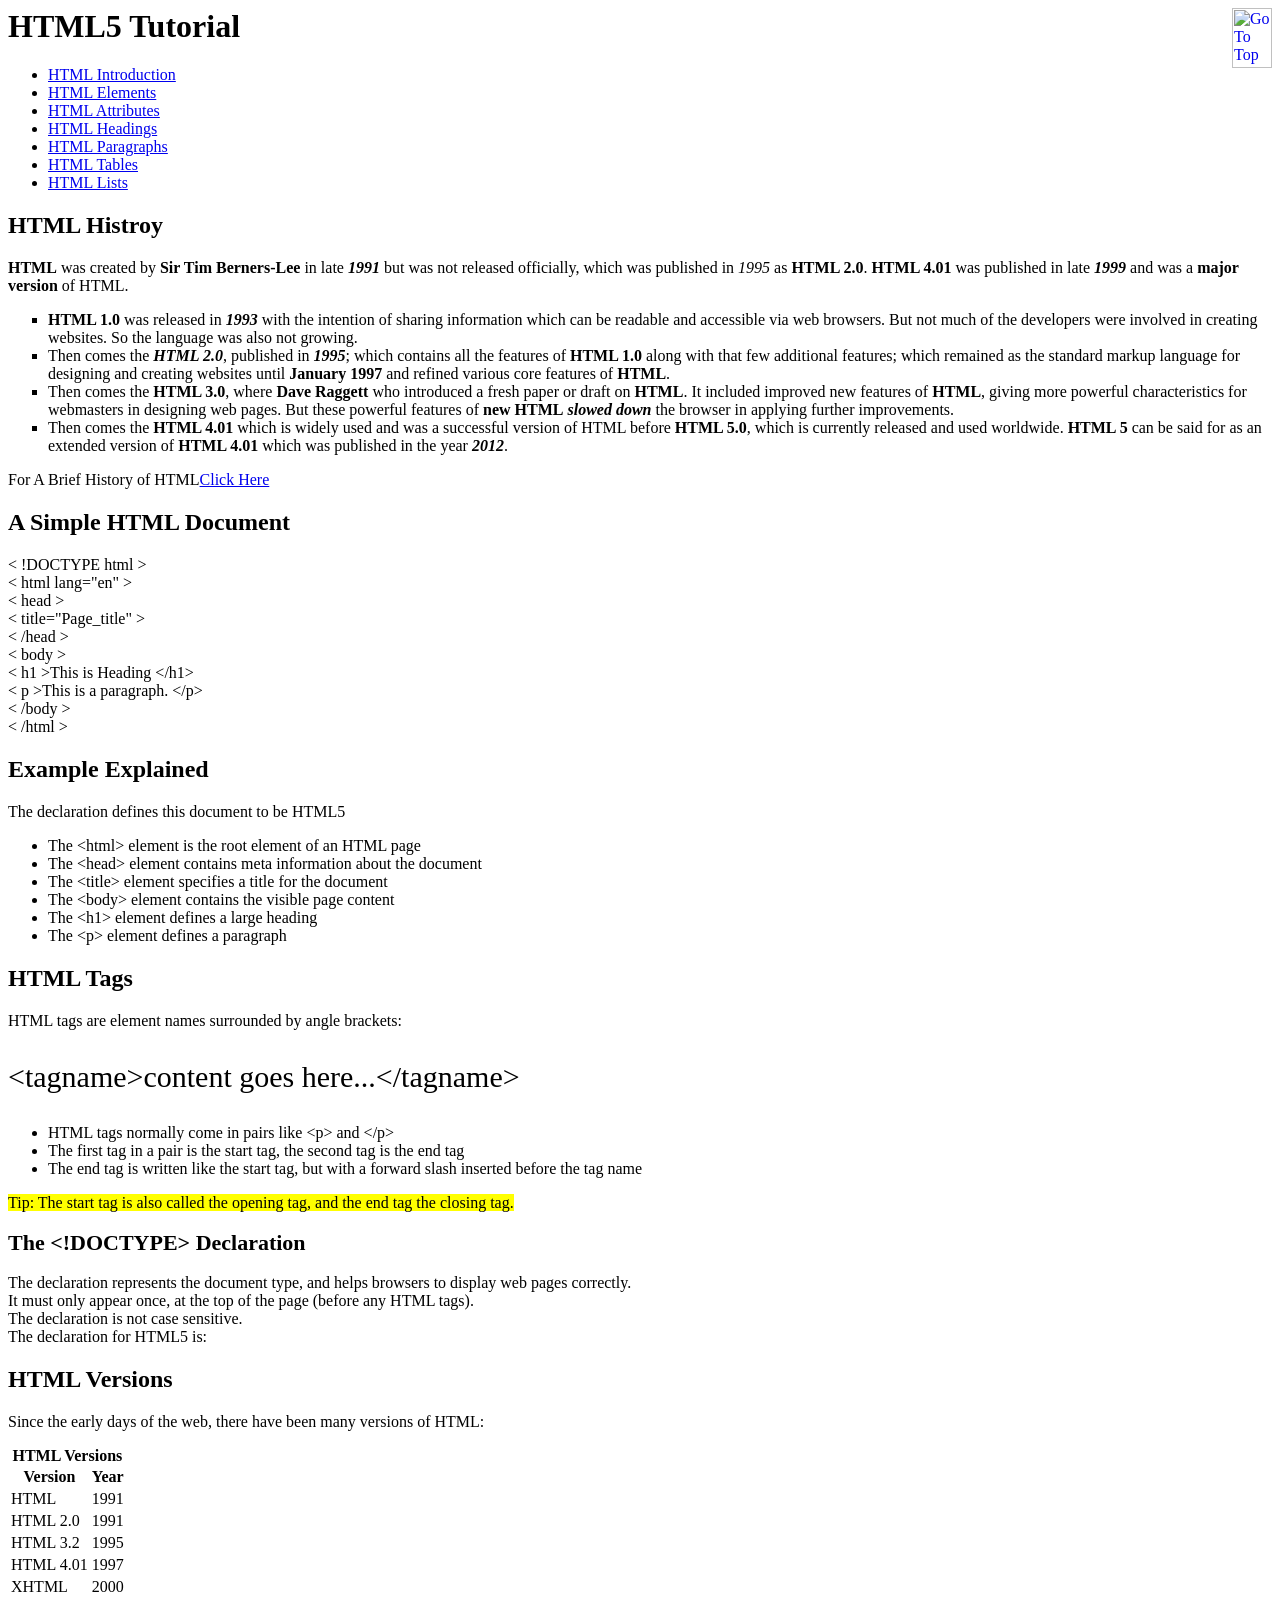
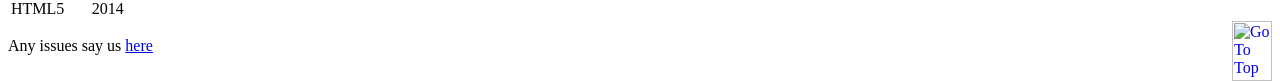
==== index.html @ 9efcce5a "Add files via upload" ====
<!DOCTPYE html>
<html lang='en'>
<head>
   <link rel="stylesheet" href="./stylesheet/stylesheet.css">
    <title>HTML5 Tutorial</title>
</head>
<body>
    <a href="#i1"><img src="./images/down-arrow.jpg" alt="Go To Top" style="height:60px;width:40px;float:right;"></a>
    <h1 id="i2">HTML5 Tutorial</h1>
    
    <nav>
        <ul>
            <li><a href="intro.html" target="_self">HTML Introduction</a></li>
            <li><a href="elements.html" target="_blank">HTML Elements</a></li>
            <li><a href="Attri.html" target="_blank" >HTML Attributes</a></li>
            <li><a href="Head.html" target="_blank" >HTML Headings</a></li>
            <li><a href="Para.html" target="_blank">HTML Paragraphs</a></li>
            <li><a href="table.html" target="_blank">HTML Tables</a></li>
            <li><a href="lists.html" target="_blank">HTML Lists</a></li>
        </ul>
        
    </nav>
    
   <div class="Histroy">
    <h2>HTML Histroy</h2>

    <p>
      <b>HTML</b> was created by <b>Sir Tim Berners-Lee</b> in late <i><b>1991</b></i> but was not released officially, which was published in <i>1995</i> as <b>HTML 2.0</b>. <b>HTML 4.01</b> was published in late <i><b>1999</b></i> and was a <strong>major version</strong> of HTML.
      </p>
    
    <ul style="list-style:square">
        <li>
            <b>HTML 1.0</b> was released in <i><b>1993</b></i> with the intention of sharing information which can be readable and accessible via web browsers. But not much of the developers were involved in creating websites. So the language was also not growing.
        </li>
        
        <li>Then comes the <b><i>HTML 2.0</i></b>, published in <b><i>1995</i></b>; which contains all the features of <b>HTML 1.0</b> along with that few additional features; which remained as the standard markup language for designing and creating websites until <b>January 1997</b> and refined various core features of <b>HTML</b>.
        </li>
        
        <li>Then comes the <b>HTML 3.0</b>, where <strong>Dave Raggett</strong> who introduced a fresh paper or draft on <b>HTML</b>. It included improved new features of <b>HTML</b>, giving more powerful characteristics for webmasters in designing web pages. But these powerful features of <b>new HTML</b> <i><b>slowed down</b></i> the browser in applying further improvements.
        </li>
        
        <li>Then comes the <b>HTML 4.01</b> which is widely used and was a successful version of HTML before <b>HTML 5.0</b>, which is currently released and used worldwide. <b>HTML 5</b> can be said for as an extended version of <b>HTML 4.01</b> which was published in the year <i><b>2012</b></i>.
</li>
    </ul>
    <p>For A Brief History of HTML<a href="histroy.html" target="_blank">Click Here</a></p>
    </div>

<h2>A Simple HTML Document</h2>

<p>
    &lt; !DOCTYPE html ><br />
    &lt; html lang="en" ><br />
    &lt; head ><br />
    &lt; title="Page_title" ><br />
    &lt; /head ><br />
    &lt; body ><br />
    &lt; h1 >This is Heading &lt;/h1><br />
    &lt; p >This is a paragraph. &lt;/p><br />
    &lt; /body ><br />
    &lt; /html >
    
</p>

    <h2>Example Explained</h2>
<div>
    <p>The <!DOCTYPE html> declaration defines this document to be HTML5</p>
  <ul>

      <li>The &lt;html> element is the root element of an HTML page</li>
      <li>The &lt;head> element contains meta information about the document</li>
      <li>The &lt;title> element specifies a title for the document</li>
      <li>The &lt;body> element contains the visible page content</li>
      <li>The &lt;h1> element defines a large heading</li>
      <li>The &lt;p> element defines a paragraph</li>
    </ul>
</div>

    <h2>HTML Tags</h2>
<p>HTML tags are element names surrounded by angle brackets:</p>

<p style="font-size: 30px">&lt;tagname>content goes here...&lt;/tagname></p>

<ul>
    <li>HTML tags normally come in pairs like &lt;p> and &lt;/p></li>
    <li>The first tag in a pair is the start tag, the second tag is the end tag</li>
    <li>The end tag is written like the start tag, but with a forward slash inserted before the tag name</li>
</ul>

    <p><mark>Tip: The start tag is also called the opening tag, and the end tag the closing tag.

</mark></p>

    <h2 style="font-size: 22px"> The &lt;!DOCTYPE> Declaration</h2>
<p>The <!DOCTYPE> declaration represents the document type, and helps browsers to display web pages correctly.<br>

It must only appear once, at the top of the page (before any HTML tags).<br>

The <!DOCTYPE> declaration is not case sensitive.<br>

The <!DOCTYPE> declaration for HTML5 is:</p>


    <h2>HTML Versions</h2>
    <p>Since the early days of the web, there have been many versions of HTML:</p>
    
    <table id="i1">
        <caption><b>HTML Versions</b></caption>
       <thead >
        <tr>
            <th>Version</th>
            <th>Year</th>
            
        </tr>
        
        </thead>
        
        <tbody>
        <tr>
            <td>HTML</td>
            <td>1991</td>
        </tr>
        <tr>
            <td>HTML 2.0</td>
            <td>1991</td>
        </tr>
        <tr>
            <td>HTML 3.2</td>
            <td>1995</td>
        </tr>
        <tr>
            <td>HTML 4.01</td>
            <td>1997</td>
        </tr>
        <tr>
            <td>XHTML</td>
            <td>2000</td>
        </tr>
        <tr>
            <td>HTML5</td>
            <td>2014</td>
        </tr>
        </tbody>
        
    </table>
    <a href="#i2"><img src="./images/up-arrow.jpg" alt="Go To Top" style="height:60px;width:40px;float:right;"></a>
    <p>Any issues say us <a href="form.html" target="_blank">here</a></p> 
    </body>
</html>
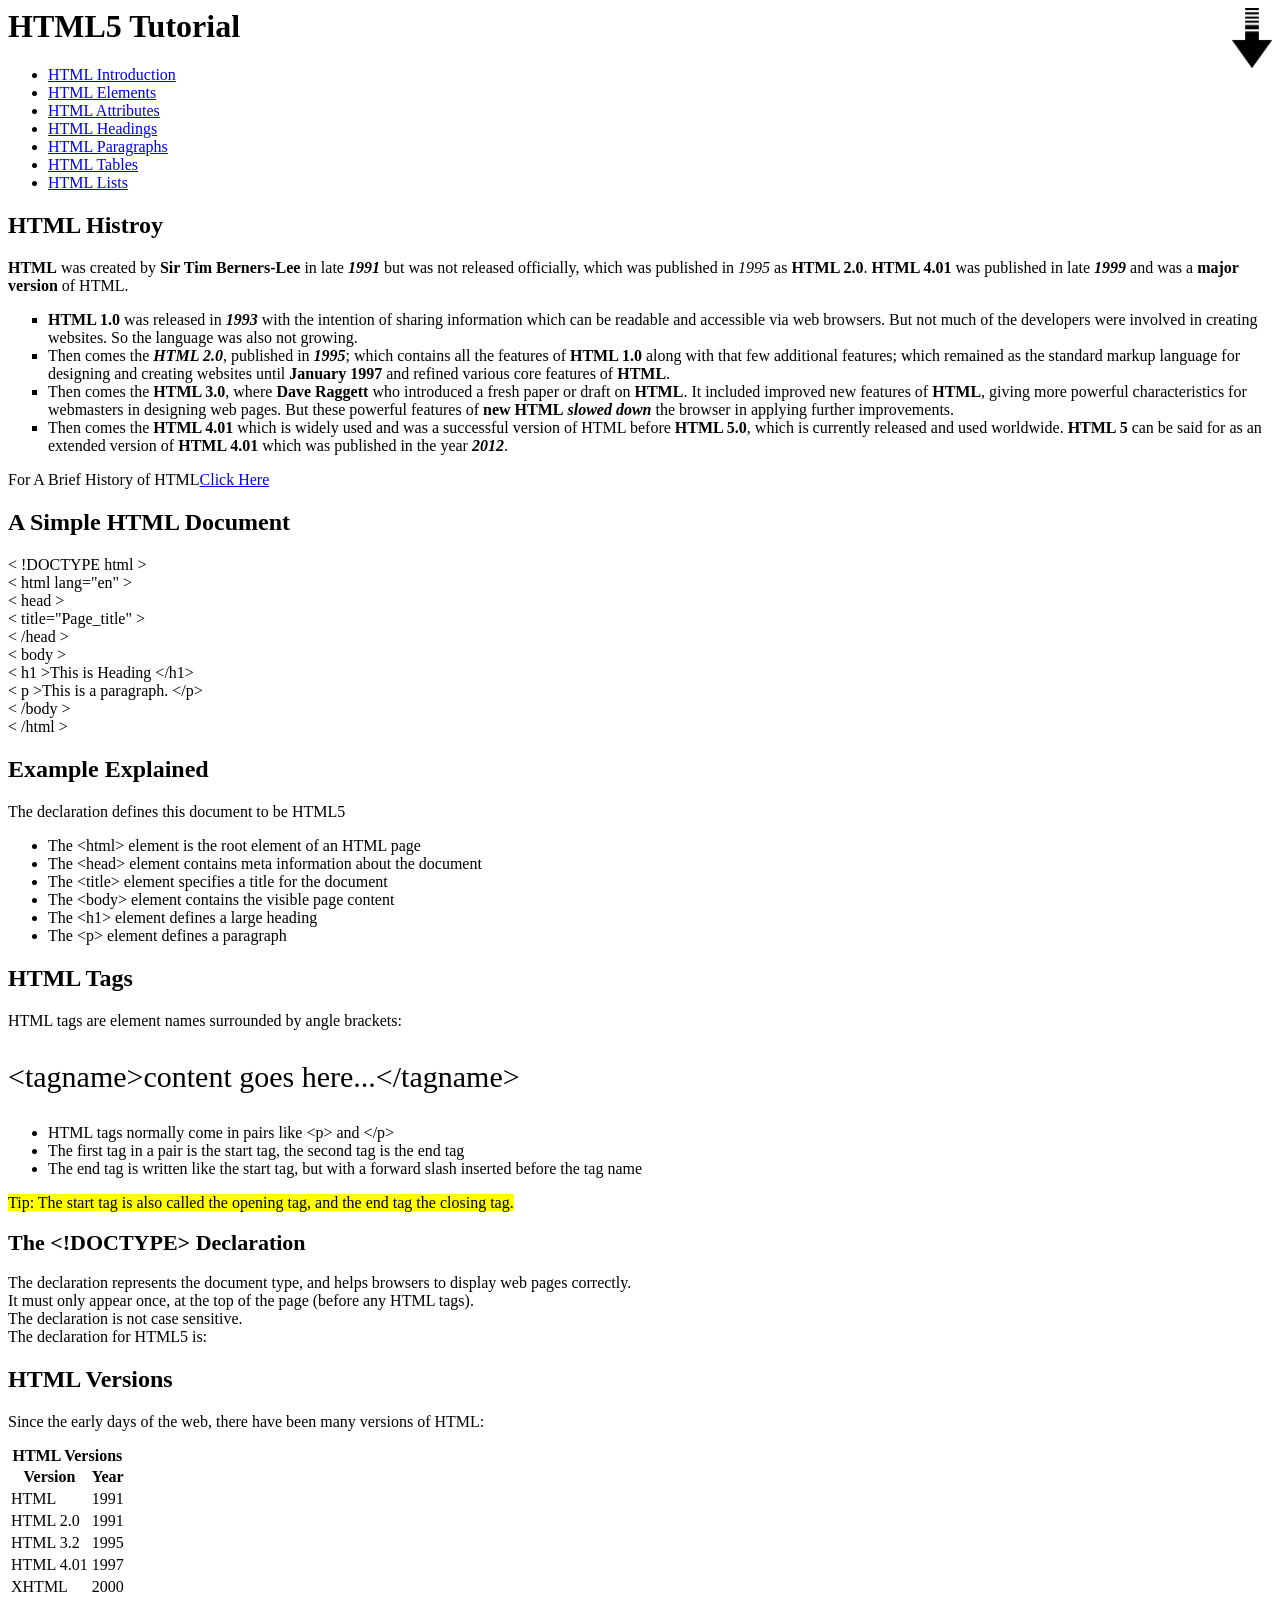
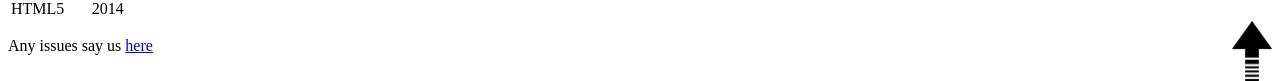
==== commit abdbb5fb: "Update index.html" ====
--- a/index.html
+++ b/index.html
@@ -1,7 +1,7 @@
 <!DOCTPYE html>
 <html lang='en'>
 <head>
-   <link rel="stylesheet" href="./stylesheet/stylesheet.css">
+  <!-- <link rel="stylesheet" href="./stylesheet/stylesheet.css"> -->
     <title>HTML5 Tutorial</title>
 </head>
 <body>
@@ -10,7 +10,7 @@
     
     <nav>
         <ul>
-            <li><a href="intro.html" target="_self">HTML Introduction</a></li>
+            <li><a href="index.html" target="_self">HTML Introduction</a></li>
             <li><a href="elements.html" target="_blank">HTML Elements</a></li>
             <li><a href="Attri.html" target="_blank" >HTML Attributes</a></li>
             <li><a href="Head.html" target="_blank" >HTML Headings</a></li>
@@ -145,4 +145,4 @@
     <a href="#i2"><img src="./images/up-arrow.jpg" alt="Go To Top" style="height:60px;width:40px;float:right;"></a>
     <p>Any issues say us <a href="form.html" target="_blank">here</a></p> 
     </body>
-</html>+</html>
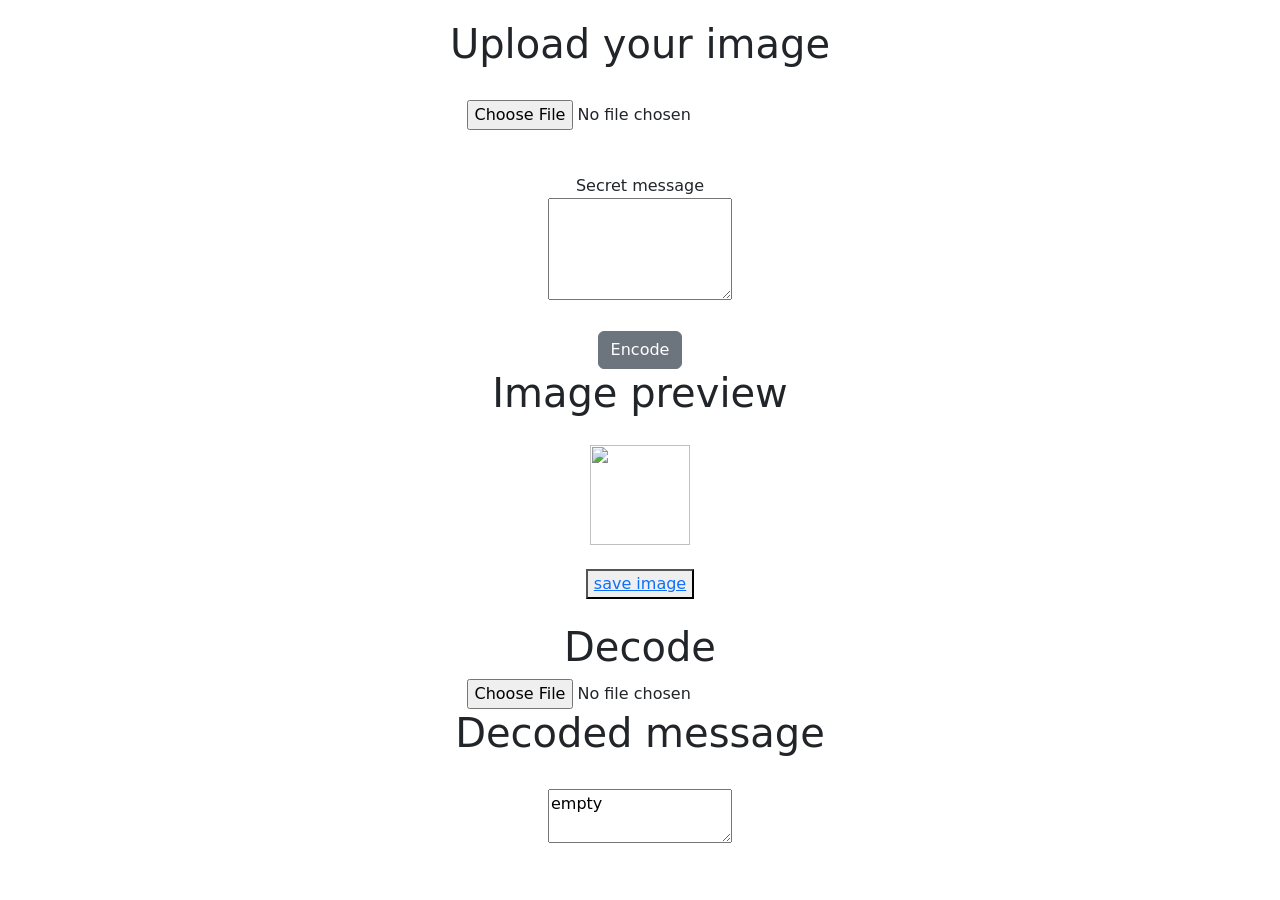
==== commit 59bfba00: "Add files via upload" ====
--- a/index.html
+++ b/index.html
@@ -1,148 +1,48 @@
-<!DOCTPYE html>
-<html lang='en'>
-<head>
-  <!-- <link rel="stylesheet" href="./stylesheet/stylesheet.css"> -->
-    <title>HTML5 Tutorial</title>
-</head>
-<body>
-    <a href="#i1"><img src="./images/down-arrow.jpg" alt="Go To Top" style="height:60px;width:40px;float:right;"></a>
-    <h1 id="i2">HTML5 Tutorial</h1>
-    
-    <nav>
-        <ul>
-            <li><a href="index.html" target="_self">HTML Introduction</a></li>
-            <li><a href="elements.html" target="_blank">HTML Elements</a></li>
-            <li><a href="Attri.html" target="_blank" >HTML Attributes</a></li>
-            <li><a href="Head.html" target="_blank" >HTML Headings</a></li>
-            <li><a href="Para.html" target="_blank">HTML Paragraphs</a></li>
-            <li><a href="table.html" target="_blank">HTML Tables</a></li>
-            <li><a href="lists.html" target="_blank">HTML Lists</a></li>
-        </ul>
-        
-    </nav>
-    
-   <div class="Histroy">
-    <h2>HTML Histroy</h2>
-
-    <p>
-      <b>HTML</b> was created by <b>Sir Tim Berners-Lee</b> in late <i><b>1991</b></i> but was not released officially, which was published in <i>1995</i> as <b>HTML 2.0</b>. <b>HTML 4.01</b> was published in late <i><b>1999</b></i> and was a <strong>major version</strong> of HTML.
-      </p>
-    
-    <ul style="list-style:square">
-        <li>
-            <b>HTML 1.0</b> was released in <i><b>1993</b></i> with the intention of sharing information which can be readable and accessible via web browsers. But not much of the developers were involved in creating websites. So the language was also not growing.
-        </li>
-        
-        <li>Then comes the <b><i>HTML 2.0</i></b>, published in <b><i>1995</i></b>; which contains all the features of <b>HTML 1.0</b> along with that few additional features; which remained as the standard markup language for designing and creating websites until <b>January 1997</b> and refined various core features of <b>HTML</b>.
-        </li>
-        
-        <li>Then comes the <b>HTML 3.0</b>, where <strong>Dave Raggett</strong> who introduced a fresh paper or draft on <b>HTML</b>. It included improved new features of <b>HTML</b>, giving more powerful characteristics for webmasters in designing web pages. But these powerful features of <b>new HTML</b> <i><b>slowed down</b></i> the browser in applying further improvements.
-        </li>
-        
-        <li>Then comes the <b>HTML 4.01</b> which is widely used and was a successful version of HTML before <b>HTML 5.0</b>, which is currently released and used worldwide. <b>HTML 5</b> can be said for as an extended version of <b>HTML 4.01</b> which was published in the year <i><b>2012</b></i>.
-</li>
-    </ul>
-    <p>For A Brief History of HTML<a href="histroy.html" target="_blank">Click Here</a></p>
-    </div>
-
-<h2>A Simple HTML Document</h2>
-
-<p>
-    &lt; !DOCTYPE html ><br />
-    &lt; html lang="en" ><br />
-    &lt; head ><br />
-    &lt; title="Page_title" ><br />
-    &lt; /head ><br />
-    &lt; body ><br />
-    &lt; h1 >This is Heading &lt;/h1><br />
-    &lt; p >This is a paragraph. &lt;/p><br />
-    &lt; /body ><br />
-    &lt; /html >
-    
-</p>
-
-    <h2>Example Explained</h2>
-<div>
-    <p>The <!DOCTYPE html> declaration defines this document to be HTML5</p>
-  <ul>
-
-      <li>The &lt;html> element is the root element of an HTML page</li>
-      <li>The &lt;head> element contains meta information about the document</li>
-      <li>The &lt;title> element specifies a title for the document</li>
-      <li>The &lt;body> element contains the visible page content</li>
-      <li>The &lt;h1> element defines a large heading</li>
-      <li>The &lt;p> element defines a paragraph</li>
-    </ul>
-</div>
-
-    <h2>HTML Tags</h2>
-<p>HTML tags are element names surrounded by angle brackets:</p>
-
-<p style="font-size: 30px">&lt;tagname>content goes here...&lt;/tagname></p>
-
-<ul>
-    <li>HTML tags normally come in pairs like &lt;p> and &lt;/p></li>
-    <li>The first tag in a pair is the start tag, the second tag is the end tag</li>
-    <li>The end tag is written like the start tag, but with a forward slash inserted before the tag name</li>
-</ul>
-
-    <p><mark>Tip: The start tag is also called the opening tag, and the end tag the closing tag.
-
-</mark></p>
-
-    <h2 style="font-size: 22px"> The &lt;!DOCTYPE> Declaration</h2>
-<p>The <!DOCTYPE> declaration represents the document type, and helps browsers to display web pages correctly.<br>
-
-It must only appear once, at the top of the page (before any HTML tags).<br>
-
-The <!DOCTYPE> declaration is not case sensitive.<br>
-
-The <!DOCTYPE> declaration for HTML5 is:</p>
-
-
-    <h2>HTML Versions</h2>
-    <p>Since the early days of the web, there have been many versions of HTML:</p>
-    
-    <table id="i1">
-        <caption><b>HTML Versions</b></caption>
-       <thead >
-        <tr>
-            <th>Version</th>
-            <th>Year</th>
-            
-        </tr>
-        
-        </thead>
-        
-        <tbody>
-        <tr>
-            <td>HTML</td>
-            <td>1991</td>
-        </tr>
-        <tr>
-            <td>HTML 2.0</td>
-            <td>1991</td>
-        </tr>
-        <tr>
-            <td>HTML 3.2</td>
-            <td>1995</td>
-        </tr>
-        <tr>
-            <td>HTML 4.01</td>
-            <td>1997</td>
-        </tr>
-        <tr>
-            <td>XHTML</td>
-            <td>2000</td>
-        </tr>
-        <tr>
-            <td>HTML5</td>
-            <td>2014</td>
-        </tr>
-        </tbody>
-        
-    </table>
-    <a href="#i2"><img src="./images/up-arrow.jpg" alt="Go To Top" style="height:60px;width:40px;float:right;"></a>
-    <p>Any issues say us <a href="form.html" target="_blank">here</a></p> 
-    </body>
-</html>
+<!DOCTYPE html>
+<html>
+  <head>
+    <meta charset="utf-8" />
+    <title>Go wasm</title>
+    <link rel="stylesheet" href="style.css" />
+    <link
+      href="https://cdn.jsdelivr.net/npm/bootstrap@5.1.3/dist/css/bootstrap.min.css"
+      rel="stylesheet"
+      integrity="sha384-1BmE4kWBq78iYhFldvKuhfTAU6auU8tT94WrHftjDbrCEXSU1oBoqyl2QvZ6jIW3"
+      crossorigin="anonymous"
+    />
+  </head>
+
+  <body>
+    <div class="main">
+      <script src="wasm_exec.js"></script>
+      <script src="script.js"></script>
+      <h1>Upload your image</h1>
+      <br />
+      <input type="file" onchange="readURL(this)" />
+      <br />
+      <br />
+      <div>Secret message</div>
+      <textarea id="msg" cols="20" rows="4"></textarea>
+      <br />
+      <br />
+      <button class="btn btn-secondary" onclick="decodeImage(this)">
+        Encode
+      </button>
+      <h1>Image preview</h1>
+      <img src="" id="finalImage" width="100px" height="100px" />
+      <br />
+      <br />
+      <button>
+        <a id="download" href="" download>save image</a>
+      </button>
+      <br />
+      <br />
+      <h1>Decode</h1>
+      <input type="file" name="img" onchange="decodeURL(this)" />
+      <h1>Decoded message</h1>
+      <br />
+      <textarea id="decodeans">empty</textarea>
+      <br />
+    </div>
+  </body>
+</html>
--- a/style.css
+++ b/style.css
@@ -0,0 +1,14 @@
+* {
+  margin-top: 20px;
+}
+.main {
+  width: max-content;
+  height: 100%;
+  text-align: center;
+  margin: 0 auto;
+}
+
+a {
+  text-decoration: none;
+  color: black;
+}
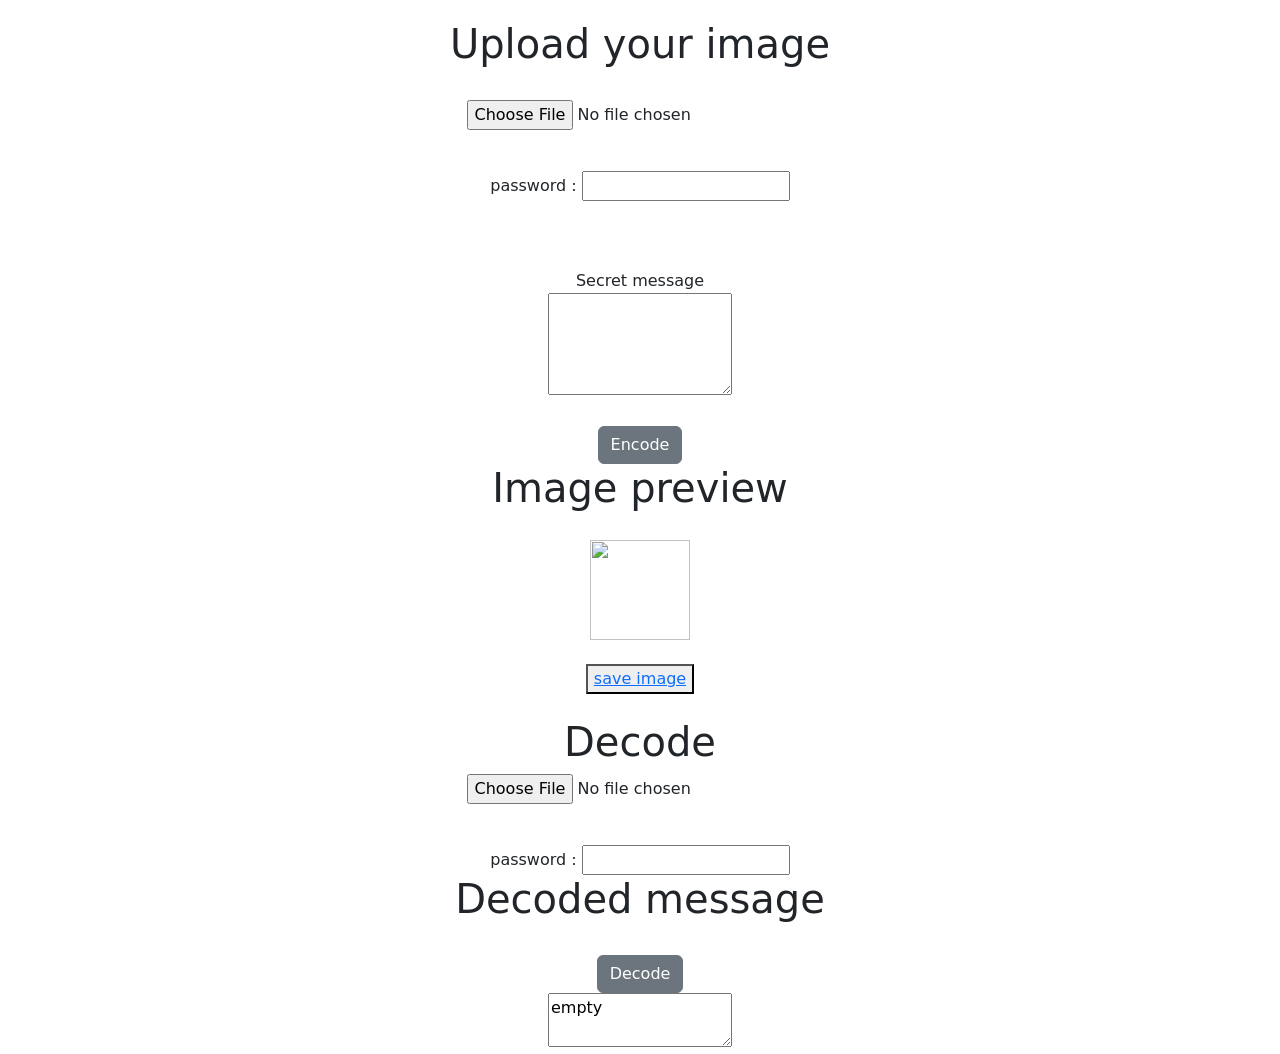
==== commit e39bee61: "added aes support" ====
--- a/index.html
+++ b/index.html
@@ -21,11 +21,16 @@
       <input type="file" onchange="readURL(this)" />
       <br />
       <br />
+      <label for="password">password : </label>
+      <input type="password" name="password" id="password" />
+      <br />
+      <br />
+      <br />
       <div>Secret message</div>
       <textarea id="msg" cols="20" rows="4"></textarea>
       <br />
       <br />
-      <button class="btn btn-secondary" onclick="decodeImage(this)">
+      <button class="btn btn-secondary" onclick="encodeImage(this)">
         Encode
       </button>
       <h1>Image preview</h1>
@@ -38,8 +43,18 @@
       <br />
       <br />
       <h1>Decode</h1>
-      <input type="file" name="img" onchange="decodeURL(this)" />
+      <input type="file" name="img" onchange="readURL(this)" />
+      <br />
+      <br />
+      <label for="passwordDecode">password : </label>
+      <input type="password" name="passwordDecode" id="passwordDecode" />
+      <br />
       <h1>Decoded message</h1>
+      <br />
+      <button class="btn btn-secondary" onclick="decodeImage(this)">
+        Decode
+      </button>
+
       <br />
       <textarea id="decodeans">empty</textarea>
       <br />
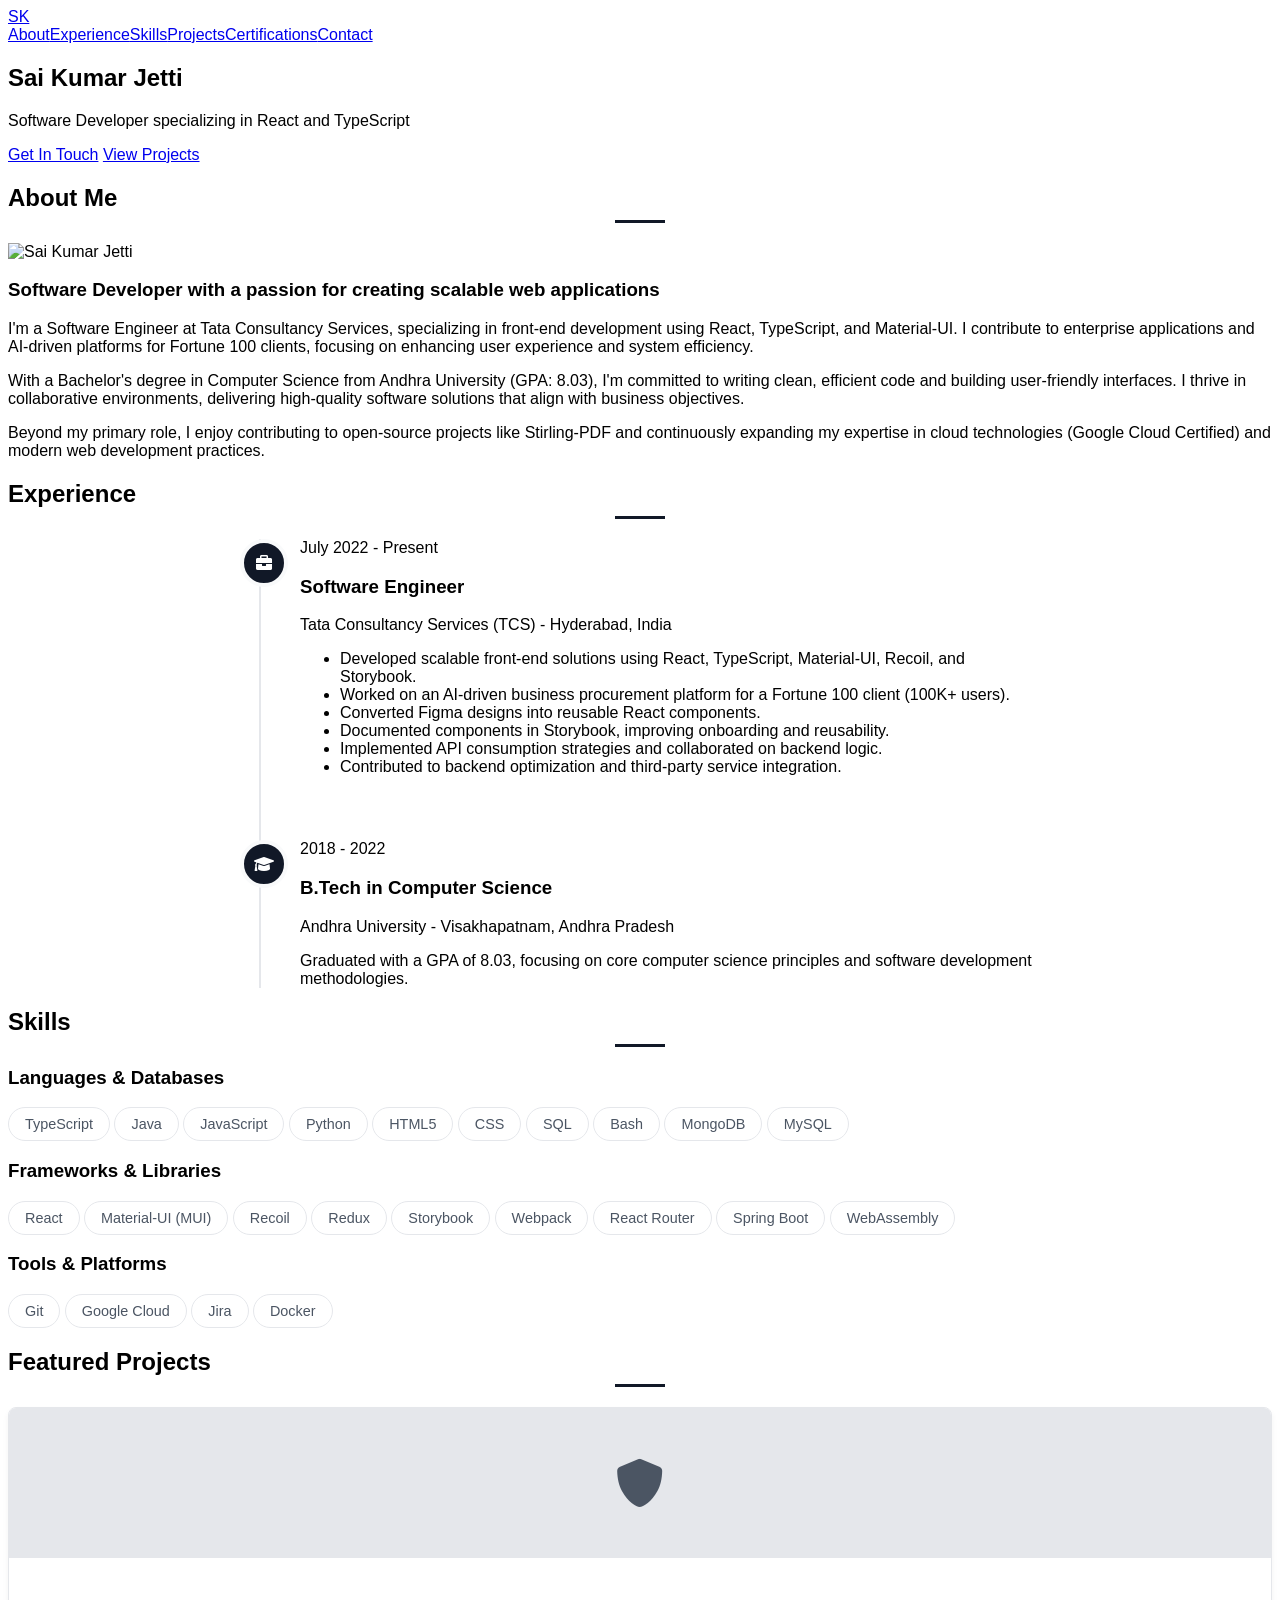
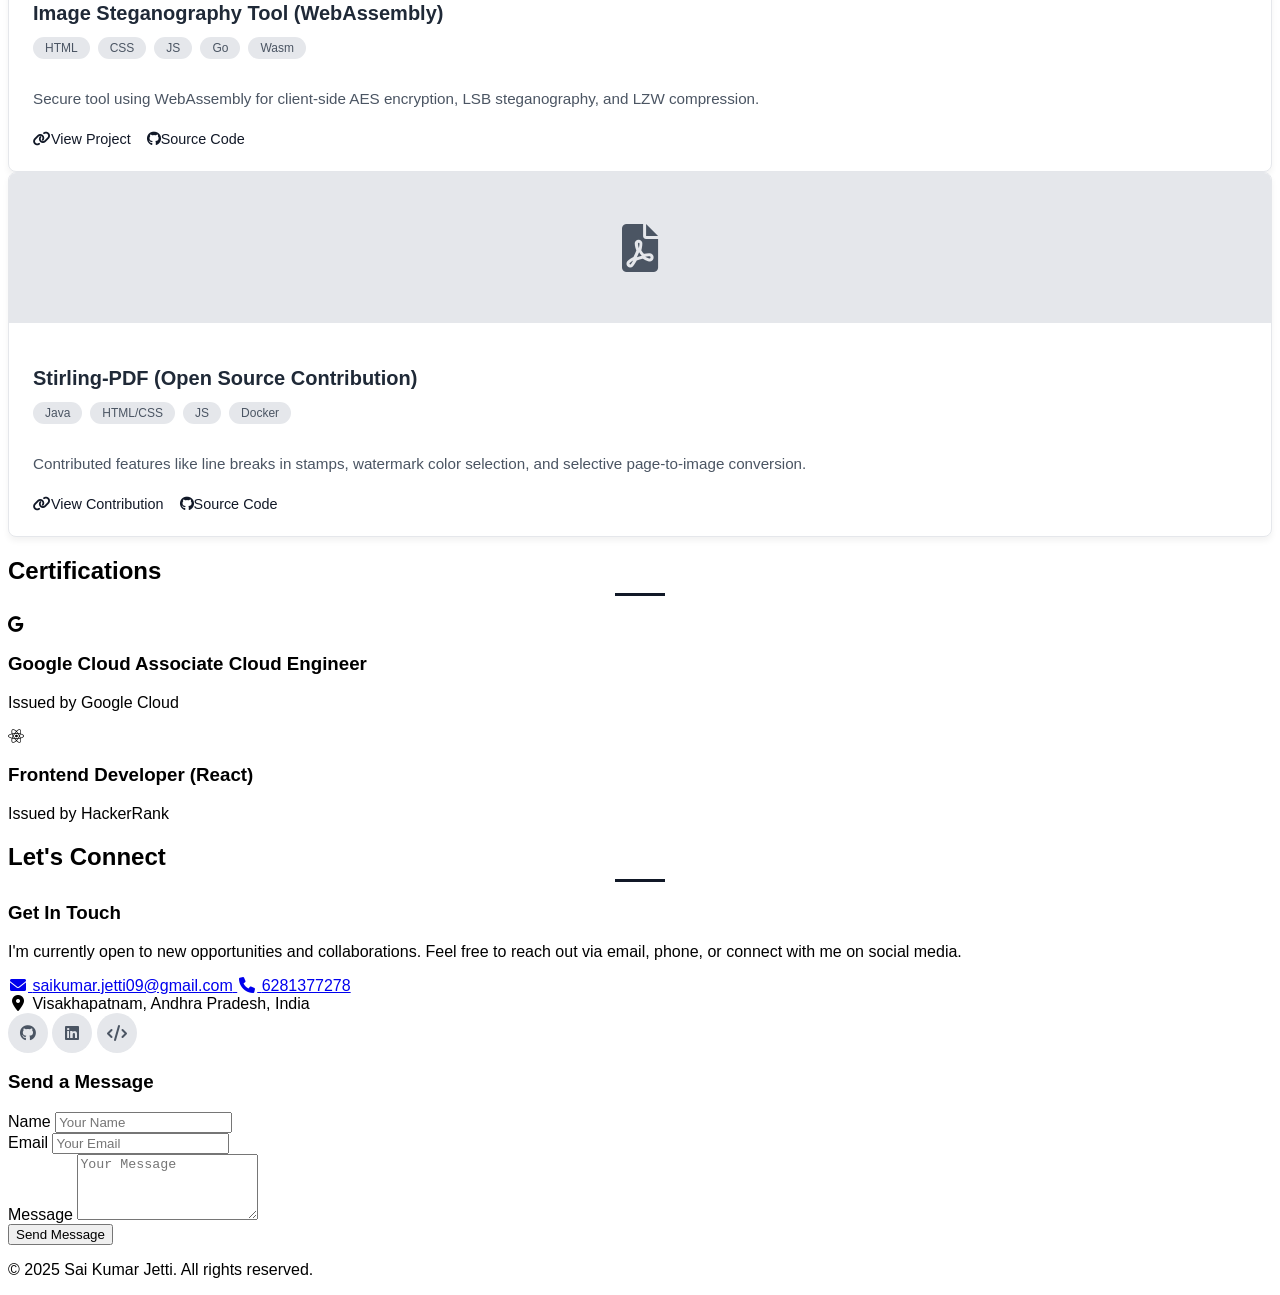
==== commit 85a967c5: "base portfolio code added" ====
--- a/index.html
+++ b/index.html
@@ -1,63 +1,832 @@
 <!DOCTYPE html>
-<html>
+<html lang="en" class="scroll-smooth">
   <head>
-    <meta charset="utf-8" />
-    <title>Go wasm</title>
-    <link rel="stylesheet" href="style.css" />
+    <meta charset="UTF-8" />
+    <meta name="viewport" content="width=device-width, initial-scale=1.0" />
+    <title>Sai Kumar Jetti - Software Developer</title>
+    <script src="https://cdn.tailwindcss.com"></script>
     <link
-      href="https://cdn.jsdelivr.net/npm/bootstrap@5.1.3/dist/css/bootstrap.min.css"
       rel="stylesheet"
-      integrity="sha384-1BmE4kWBq78iYhFldvKuhfTAU6auU8tT94WrHftjDbrCEXSU1oBoqyl2QvZ6jIW3"
+      href="https://cdnjs.cloudflare.com/ajax/libs/font-awesome/6.0.0/css/all.min.css"
+      integrity="sha512-9usAa10IRO0HhonpyAIVpjrylPvoDwiPUiKdWk5t3PyolY1cOd4DSE0Ga+ri4AuTroPR5aQvXU9xC6qOPnzFeg=="
       crossorigin="anonymous"
+      referrerpolicy="no-referrer"
     />
+    <style>
+      /* Using Inter font which is default in Tailwind */
+      body {
+        font-family: "Inter", sans-serif;
+      }
+      /* Custom CSS Variables - Minimalist Black & White */
+      :root {
+        --primary-text-color: #1f2937; /* gray-800 */
+        --secondary-text-color: #4b5563; /* gray-600 */
+        --background-color: #ffffff; /* white */
+        --section-bg-color: #f9fafb; /* gray-50 - for subtle section difference */
+        --header-footer-bg: #f9fafb; /* gray-50 - Keep header/footer light */
+        --border-color: #e5e7eb; /* gray-200 */
+        --interactive-color: #111827; /* gray-900 - For buttons, links */
+        --interactive-hover-bg: #374151; /* gray-700 - Hover for dark elements */
+        --interactive-hover-light-bg: #e5e7eb; /* gray-200 - Hover for light elements */
+      }
+
+      /* Section title style */
+      .section-title::after {
+        content: "";
+        display: block;
+        width: 50px;
+        height: 3px;
+        background-color: var(--interactive-color); /* Use dark gray */
+        margin: 8px auto 0;
+      }
+
+      /* Simple Timeline Structure */
+      .timeline {
+        position: relative;
+        max-width: 800px;
+        margin: 0 auto;
+      }
+      .timeline::before {
+        content: "";
+        position: absolute;
+        width: 2px;
+        background-color: var(--border-color);
+        top: 0;
+        bottom: 0;
+        left: 19px;
+      }
+      .timeline-item {
+        position: relative;
+        padding-left: 60px;
+        padding-bottom: 2rem;
+      }
+      .timeline-item:last-child {
+        padding-bottom: 0;
+      }
+      .timeline-icon {
+        position: absolute;
+        left: 0;
+        top: 0px;
+        width: 40px;
+        height: 40px;
+        background-color: var(
+          --interactive-color
+        ); /* Dark gray icon background */
+        color: var(--background-color); /* White icon */
+        border-radius: 50%;
+        display: flex;
+        align-items: center;
+        justify-content: center;
+        border: 4px solid var(--section-bg-color); /* Match section background */
+        z-index: 1;
+      }
+
+      /* Animation */
+      .fade-in {
+        opacity: 0;
+        transform: translateY(20px);
+        animation: fadeInAnimation 0.8s ease-out forwards;
+      }
+      @keyframes fadeInAnimation {
+        to {
+          opacity: 1;
+          transform: translateY(0);
+        }
+      }
+      section {
+        animation-delay: 0.1s;
+      }
+      .hero-content h1 {
+        animation: fadeInAnimation 0.5s ease-out forwards;
+        opacity: 0;
+      }
+      .hero-content p:nth-of-type(1) {
+        animation: fadeInAnimation 0.5s 0.2s ease-out forwards;
+        opacity: 0;
+      }
+      .hero-content div:nth-of-type(1) {
+        animation: fadeInAnimation 0.5s 0.4s ease-out forwards;
+        opacity: 0;
+      }
+
+      /* Responsive Nav */
+      .nav-links {
+        display: flex;
+      }
+      .mobile-menu-button {
+        display: none;
+      }
+      @media (max-width: 768px) {
+        .nav-links {
+          display: none;
+          flex-direction: column;
+          width: 100%;
+          position: absolute;
+          top: 68px; /* Adjust based on nav height */
+          left: 0;
+          background-color: var(
+            --header-footer-bg
+          ); /* Light background for mobile menu */
+          padding: 1rem 0;
+          border-bottom: 1px solid var(--border-color);
+        }
+        .nav-links.active {
+          display: flex;
+        }
+        .nav-links a {
+          text-align: center;
+          padding: 0.75rem 0; /* Increased padding */
+          width: 100%;
+          color: var(--primary-text-color); /* Dark text for mobile nav */
+        }
+        .nav-links a:hover {
+          background-color: var(
+            --interactive-hover-light-bg
+          ); /* Light gray hover */
+        }
+        .mobile-menu-button {
+          display: block;
+        }
+      }
+    </style>
   </head>
-
-  <body>
-    <div class="main">
-      <script src="wasm_exec.js"></script>
-      <script src="script.js"></script>
-      <h1>Upload your image</h1>
-      <br />
-      <input type="file" onchange="readURL(this)" />
-      <br />
-      <br />
-      <label for="password">password : </label>
-      <input type="password" name="password" id="password" />
-      <br />
-      <br />
-      <br />
-      <div>Secret message</div>
-      <textarea id="msg" cols="20" rows="4"></textarea>
-      <br />
-      <br />
-      <button class="btn btn-secondary" onclick="encodeImage(this)">
-        Encode
-      </button>
-      <h1>Image preview</h1>
-      <img src="" id="finalImage" width="100px" height="100px" />
-      <br />
-      <br />
-      <button>
-        <a id="download" href="" download>save image</a>
-      </button>
-      <br />
-      <br />
-      <h1>Decode</h1>
-      <input type="file" name="img" onchange="readURL(this)" />
-      <br />
-      <br />
-      <label for="passwordDecode">password : </label>
-      <input type="password" name="passwordDecode" id="passwordDecode" />
-      <br />
-      <h1>Decoded message</h1>
-      <br />
-      <button class="btn btn-secondary" onclick="decodeImage(this)">
-        Decode
-      </button>
-
-      <br />
-      <textarea id="decodeans">empty</textarea>
-      <br />
-    </div>
+  <body
+    class="bg-[var(--background-color)] text-[var(--primary-text-color)] antialiased"
+  >
+    <header
+      class="bg-[var(--header-footer-bg)] text-[var(--primary-text-color)] shadow-sm sticky top-0 z-50 border-b border-[var(--border-color)]"
+    >
+      <div class="container mx-auto px-6 py-4">
+        <nav class="flex justify-between items-center">
+          <a
+            href="#"
+            class="text-xl md:text-2xl font-bold hover:text-[var(--secondary-text-color)] transition duration-300"
+            >SK</a
+          >
+
+          <button
+            id="mobile-menu-toggle"
+            class="md:hidden mobile-menu-button text-[var(--primary-text-color)] focus:outline-none"
+          >
+            <i class="fas fa-bars fa-lg"></i>
+          </button>
+
+          <div class="hidden md:flex space-x-6 nav-links">
+            <a
+              href="#about"
+              class="hover:text-[var(--interactive-color)] font-medium transition duration-300"
+              >About</a
+            >
+            <a
+              href="#experience"
+              class="hover:text-[var(--interactive-color)] font-medium transition duration-300"
+              >Experience</a
+            >
+            <a
+              href="#skills"
+              class="hover:text-[var(--interactive-color)] font-medium transition duration-300"
+              >Skills</a
+            >
+            <a
+              href="#projects"
+              class="hover:text-[var(--interactive-color)] font-medium transition duration-300"
+              >Projects</a
+            >
+            <a
+              href="#certifications"
+              class="hover:text-[var(--interactive-color)] font-medium transition duration-300"
+              >Certifications</a
+            >
+            <a
+              href="#contact"
+              class="hover:text-[var(--interactive-color)] font-medium transition duration-300"
+              >Contact</a
+            >
+          </div>
+        </nav>
+        <div id="mobile-nav-links" class="nav-links hidden md:hidden"></div>
+      </div>
+    </header>
+
+    <section
+      id="hero"
+      class="bg-[var(--section-bg-color)] text-[var(--primary-text-color)] py-24 px-6 border-b border-[var(--border-color)]"
+    >
+      <div class="container mx-auto text-center hero-content">
+        <h1 class="text-4xl md:text-6xl font-bold mb-3">Sai Kumar Jetti</h1>
+        <p class="text-xl md:text-2xl text-[var(--secondary-text-color)] mb-8">
+          Software Developer specializing in React and TypeScript
+        </p>
+        <div>
+          <a
+            href="#contact"
+            class="bg-[var(--interactive-color)] hover:bg-[var(--interactive-hover-bg)] text-white font-medium py-3 px-6 rounded-md transition duration-300 mr-4 inline-block"
+            >Get In Touch</a
+          >
+          <a
+            href="#projects"
+            class="bg-transparent border-2 border-[var(--interactive-color)] text-[var(--interactive-color)] hover:bg-gray-100 font-medium py-3 px-6 rounded-md transition duration-300 inline-block"
+            >View Projects</a
+          >
+        </div>
+      </div>
+    </section>
+
+    <main class="container mx-auto px-6 py-12">
+      <section id="about" class="py-16 fade-in">
+        <h2
+          class="text-3xl font-semibold mb-12 text-center section-title text-[var(--primary-text-color)]"
+        >
+          About Me
+        </h2>
+        <div class="flex flex-col md:flex-row items-center gap-12">
+          <div class="md:w-1/3 text-center">
+            <img
+              src="https://placehold.co/400x400/e5e7eb/4b5563?text=Sai+K+Jetti"
+              alt="Sai Kumar Jetti"
+              class="rounded-lg shadow-md mx-auto border-4 border-white"
+            />
+          </div>
+          <div class="md:w-2/3">
+            <h3
+              class="text-2xl font-semibold text-[var(--primary-text-color)] mb-4"
+            >
+              Software Developer with a passion for creating scalable web
+              applications
+            </h3>
+            <p class="text-[var(--secondary-text-color)] mb-4">
+              I'm a Software Engineer at Tata Consultancy Services, specializing
+              in front-end development using React, TypeScript, and Material-UI.
+              I contribute to enterprise applications and AI-driven platforms
+              for Fortune 100 clients, focusing on enhancing user experience and
+              system efficiency.
+            </p>
+            <p class="text-[var(--secondary-text-color)] mb-4">
+              With a Bachelor's degree in Computer Science from Andhra
+              University (GPA: 8.03), I'm committed to writing clean, efficient
+              code and building user-friendly interfaces. I thrive in
+              collaborative environments, delivering high-quality software
+              solutions that align with business objectives.
+            </p>
+            <p class="text-[var(--secondary-text-color)]">
+              Beyond my primary role, I enjoy contributing to open-source
+              projects like Stirling-PDF and continuously expanding my expertise
+              in cloud technologies (Google Cloud Certified) and modern web
+              development practices.
+            </p>
+          </div>
+        </div>
+      </section>
+
+      <section
+        id="experience"
+        class="py-16 bg-[var(--section-bg-color)] rounded-lg border border-[var(--border-color)] fade-in"
+      >
+        <div class="container mx-auto px-6">
+          <h2
+            class="text-3xl font-semibold mb-12 text-center section-title text-[var(--primary-text-color)]"
+          >
+            Experience
+          </h2>
+          <div class="timeline">
+            <div class="timeline-item">
+              <div class="timeline-icon">
+                <i class="fas fa-briefcase"></i>
+              </div>
+              <div
+                class="bg-white p-6 rounded-lg shadow-sm border border-[var(--border-color)]"
+              >
+                <p
+                  class="text-sm text-[var(--interactive-color)] font-semibold mb-1"
+                >
+                  July 2022 - Present
+                </p>
+                <h3
+                  class="text-xl font-bold text-[var(--primary-text-color)] mb-1"
+                >
+                  Software Engineer
+                </h3>
+                <p
+                  class="text-md text-[var(--secondary-text-color)] font-medium mb-3"
+                >
+                  Tata Consultancy Services (TCS) - Hyderabad, India
+                </p>
+                <ul
+                  class="list-disc list-inside text-[var(--secondary-text-color)] space-y-1 text-sm"
+                >
+                  <li>
+                    Developed scalable front-end solutions using React,
+                    TypeScript, Material-UI, Recoil, and Storybook.
+                  </li>
+                  <li>
+                    Worked on an AI-driven business procurement platform for a
+                    Fortune 100 client (100K+ users).
+                  </li>
+                  <li>
+                    Converted Figma designs into reusable React components.
+                  </li>
+                  <li>
+                    Documented components in Storybook, improving onboarding and
+                    reusability.
+                  </li>
+                  <li>
+                    Implemented API consumption strategies and collaborated on
+                    backend logic.
+                  </li>
+                  <li>
+                    Contributed to backend optimization and third-party service
+                    integration.
+                  </li>
+                </ul>
+              </div>
+            </div>
+            <div class="timeline-item">
+              <div class="timeline-icon">
+                <i class="fas fa-graduation-cap"></i>
+              </div>
+              <div
+                class="bg-white p-6 rounded-lg shadow-sm border border-[var(--border-color)]"
+              >
+                <p
+                  class="text-sm text-[var(--interactive-color)] font-semibold mb-1"
+                >
+                  2018 - 2022
+                </p>
+                <h3
+                  class="text-xl font-bold text-[var(--primary-text-color)] mb-1"
+                >
+                  B.Tech in Computer Science
+                </h3>
+                <p
+                  class="text-md text-[var(--secondary-text-color)] font-medium mb-3"
+                >
+                  Andhra University - Visakhapatnam, Andhra Pradesh
+                </p>
+                <p class="text-[var(--secondary-text-color)] text-sm">
+                  Graduated with a GPA of 8.03, focusing on core computer
+                  science principles and software development methodologies.
+                </p>
+              </div>
+            </div>
+          </div>
+        </div>
+        <style>
+          #experience .timeline-icon {
+            border-color: var(--section-bg-color);
+          }
+        </style>
+      </section>
+
+      <section id="skills" class="py-16 fade-in">
+        <h2
+          class="text-3xl font-semibold mb-12 text-center section-title text-[var(--primary-text-color)]"
+        >
+          Skills
+        </h2>
+        <div class="text-center">
+          <div class="mb-6">
+            <h3
+              class="text-xl font-semibold mb-4 text-[var(--secondary-text-color)]"
+            >
+              Languages & Databases
+            </h3>
+            <div class="flex justify-center flex-wrap gap-3">
+              <span class="skill-badge">TypeScript</span>
+              <span class="skill-badge">Java</span>
+              <span class="skill-badge">JavaScript</span>
+              <span class="skill-badge">Python</span>
+              <span class="skill-badge">HTML5</span>
+              <span class="skill-badge">CSS</span>
+              <span class="skill-badge">SQL</span>
+              <span class="skill-badge">Bash</span>
+              <span class="skill-badge">MongoDB</span>
+              <span class="skill-badge">MySQL</span>
+            </div>
+          </div>
+          <div class="mb-6">
+            <h3
+              class="text-xl font-semibold mb-4 text-[var(--secondary-text-color)]"
+            >
+              Frameworks & Libraries
+            </h3>
+            <div class="flex justify-center flex-wrap gap-3">
+              <span class="skill-badge">React</span>
+              <span class="skill-badge">Material-UI (MUI)</span>
+              <span class="skill-badge">Recoil</span>
+              <span class="skill-badge">Redux</span>
+              <span class="skill-badge">Storybook</span>
+              <span class="skill-badge">Webpack</span>
+              <span class="skill-badge">React Router</span>
+              <span class="skill-badge">Spring Boot</span>
+              <span class="skill-badge">WebAssembly</span>
+            </div>
+          </div>
+          <div>
+            <h3
+              class="text-xl font-semibold mb-4 text-[var(--secondary-text-color)]"
+            >
+              Tools & Platforms
+            </h3>
+            <div class="flex justify-center flex-wrap gap-3">
+              <span class="skill-badge">Git</span>
+              <span class="skill-badge">Google Cloud</span>
+              <span class="skill-badge">Jira</span>
+              <span class="skill-badge">Docker</span>
+            </div>
+          </div>
+        </div>
+        <style>
+          .skill-badge {
+            background-color: var(--background-color); /* white */
+            border: 1px solid var(--border-color); /* gray-200 */
+            border-radius: 9999px;
+            padding: 0.5rem 1rem;
+            font-size: 0.9rem;
+            color: var(--secondary-text-color); /* gray-600 */
+            transition: all 0.3s ease;
+            cursor: default;
+            display: inline-block;
+          }
+          .skill-badge:hover {
+            background-color: var(--interactive-hover-light-bg); /* gray-200 */
+            color: var(--primary-text-color); /* gray-800 */
+            transform: translateY(-2px); /* Subtle lift */
+            /* Optional: Add subtle shadow on hover */
+            /* box-shadow: 0 3px 10px rgba(0, 0, 0, 0.05); */
+          }
+        </style>
+      </section>
+
+      <section
+        id="projects"
+        class="py-16 bg-[var(--section-bg-color)] rounded-lg border border-[var(--border-color)] fade-in"
+      >
+        <div class="container mx-auto px-6">
+          <h2
+            class="text-3xl font-semibold mb-12 text-center section-title text-[var(--primary-text-color)]"
+          >
+            Featured Projects
+          </h2>
+          <div class="grid grid-cols-1 md:grid-cols-2 gap-8">
+            <div class="project-card">
+              <div class="project-image">
+                <i class="fas fa-shield-alt fa-3x"></i>
+              </div>
+              <div class="project-content">
+                <h3 class="project-title">
+                  Image Steganography Tool (WebAssembly)
+                </h3>
+                <div class="project-tags">
+                  <span class="project-tag">HTML</span>
+                  <span class="project-tag">CSS</span>
+                  <span class="project-tag">JS</span>
+                  <span class="project-tag">Go</span>
+                  <span class="project-tag">Wasm</span>
+                </div>
+                <p class="project-description">
+                  Secure tool using WebAssembly for client-side AES encryption,
+                  LSB steganography, and LZW compression.
+                </p>
+                <div class="project-links">
+                  <a href="#" target="_blank">
+                    <i class="fas fa-link mr-1"></i> View Project
+                  </a>
+                  <a href="#" target="_blank" class="ml-4">
+                    <i class="fab fa-github mr-1"></i> Source Code
+                  </a>
+                </div>
+              </div>
+            </div>
+            <div class="project-card">
+              <div class="project-image">
+                <i class="fas fa-file-pdf fa-3x"></i>
+              </div>
+              <div class="project-content">
+                <h3 class="project-title">
+                  Stirling-PDF (Open Source Contribution)
+                </h3>
+                <div class="project-tags">
+                  <span class="project-tag">Java</span>
+                  <span class="project-tag">HTML/CSS</span>
+                  <span class="project-tag">JS</span>
+                  <span class="project-tag">Docker</span>
+                </div>
+                <p class="project-description">
+                  Contributed features like line breaks in stamps, watermark
+                  color selection, and selective page-to-image conversion.
+                </p>
+                <div class="project-links">
+                  <a href="#" target="_blank">
+                    <i class="fas fa-link mr-1"></i> View Contribution
+                  </a>
+                  <a href="#" target="_blank" class="ml-4">
+                    <i class="fab fa-github mr-1"></i> Source Code
+                  </a>
+                </div>
+              </div>
+            </div>
+          </div>
+        </div>
+        <style>
+          .project-card {
+            background-color: var(--background-color); /* white */
+            border-radius: 8px;
+            overflow: hidden;
+            box-shadow: 0 4px 6px rgba(0, 0, 0, 0.05); /* Softer shadow */
+            transition: box-shadow 0.3s ease;
+            border: 1px solid var(--border-color);
+            display: flex;
+            flex-direction: column;
+          }
+          .project-card:hover {
+            box-shadow: 0 10px 15px rgba(0, 0, 0, 0.07); /* Slightly larger shadow on hover */
+          }
+          .project-image {
+            height: 150px;
+            background-color: var(--border-color); /* gray-200 */
+            display: flex;
+            align-items: center;
+            justify-content: center;
+            color: var(--secondary-text-color); /* gray-600 */
+          }
+          .project-content {
+            padding: 1.5rem;
+            flex-grow: 1;
+            display: flex;
+            flex-direction: column;
+          }
+          .project-title {
+            font-size: 1.25rem;
+            font-weight: 600;
+            margin-bottom: 0.75rem;
+            color: var(--primary-text-color);
+          }
+          .project-tags {
+            display: flex;
+            flex-wrap: wrap;
+            gap: 0.5rem;
+            margin-bottom: 1rem;
+          }
+          .project-tag {
+            background-color: var(--border-color); /* gray-200 */
+            padding: 0.25rem 0.75rem;
+            border-radius: 9999px;
+            font-size: 0.75rem;
+            font-weight: 500;
+            color: var(--secondary-text-color); /* gray-600 */
+          }
+          .project-description {
+            color: var(--secondary-text-color);
+            margin-bottom: 1.5rem;
+            font-size: 0.95rem;
+            flex-grow: 1;
+          }
+          .project-links {
+            display: flex;
+            gap: 1rem;
+            margin-top: auto;
+          }
+          .project-links a {
+            color: var(--interactive-color); /* gray-900 */
+            text-decoration: none;
+            font-size: 0.9rem;
+            font-weight: 500;
+            display: inline-flex;
+            align-items: center;
+            transition: color 0.3s ease;
+          }
+          .project-links a:hover {
+            color: var(--secondary-text-color); /* gray-600 */
+            text-decoration: underline;
+          }
+        </style>
+      </section>
+
+      <section id="certifications" class="py-16 fade-in">
+        <h2
+          class="text-3xl font-semibold mb-12 text-center section-title text-[var(--primary-text-color)]"
+        >
+          Certifications
+        </h2>
+        <div
+          class="flex flex-col md:flex-row justify-center items-stretch gap-8"
+        >
+          <div
+            class="bg-[var(--section-bg-color)] p-8 rounded-lg border border-[var(--border-color)] text-center md:w-1/3 flex flex-col items-center"
+          >
+            <div class="text-5xl text-[var(--interactive-color)] mb-4">
+              <i class="fab fa-google"></i>
+            </div>
+            <h3
+              class="text-lg font-semibold text-[var(--primary-text-color)] mb-1"
+            >
+              Google Cloud Associate Cloud Engineer
+            </h3>
+            <p class="text-sm text-[var(--secondary-text-color)]">
+              Issued by Google Cloud
+            </p>
+          </div>
+          <div
+            class="bg-[var(--section-bg-color)] p-8 rounded-lg border border-[var(--border-color)] text-center md:w-1/3 flex flex-col items-center"
+          >
+            <div class="text-5xl text-[var(--interactive-color)] mb-4">
+              <i class="fab fa-react"></i>
+            </div>
+            <h3
+              class="text-lg font-semibold text-[var(--primary-text-color)] mb-1"
+            >
+              Frontend Developer (React)
+            </h3>
+            <p class="text-sm text-[var(--secondary-text-color)]">
+              Issued by HackerRank
+            </p>
+          </div>
+        </div>
+      </section>
+
+      <section
+        id="contact"
+        class="py-16 bg-[var(--header-footer-bg)] text-[var(--primary-text-color)] border-t border-[var(--border-color)] fade-in"
+      >
+        <div class="container mx-auto px-6">
+          <h2
+            class="text-3xl font-semibold mb-12 text-center section-title text-[var(--primary-text-color)]"
+          >
+            Let's Connect
+          </h2>
+          <div class="flex flex-col md:flex-row gap-12">
+            <div class="md:w-1/2">
+              <h3 class="text-2xl font-semibold mb-4">Get In Touch</h3>
+              <p class="text-[var(--secondary-text-color)] mb-6">
+                I'm currently open to new opportunities and collaborations. Feel
+                free to reach out via email, phone, or connect with me on social
+                media.
+              </p>
+              <div class="space-y-4 mb-8">
+                <a
+                  href="mailto:saikumar.jetti09@gmail.com"
+                  class="flex items-center group"
+                >
+                  <i
+                    class="fas fa-envelope fa-fw mr-3 text-[var(--interactive-color)]"
+                  ></i>
+                  <span
+                    class="group-hover:text-[var(--interactive-color)] group-hover:underline transition duration-300"
+                    >saikumar.jetti09@gmail.com</span
+                  >
+                </a>
+                <a href="tel:6281377278" class="flex items-center group">
+                  <i
+                    class="fas fa-phone fa-fw mr-3 text-[var(--interactive-color)]"
+                  ></i>
+                  <span
+                    class="group-hover:text-[var(--interactive-color)] group-hover:underline transition duration-300"
+                    >6281377278</span
+                  >
+                </a>
+                <div class="flex items-center">
+                  <i
+                    class="fas fa-map-marker-alt fa-fw mr-3 text-[var(--interactive-color)]"
+                  ></i>
+                  <span class="text-[var(--secondary-text-color)]"
+                    >Visakhapatnam, Andhra Pradesh, India</span
+                  >
+                </div>
+              </div>
+              <div class="flex space-x-4">
+                <a
+                  href="#"
+                  target="_blank"
+                  class="social-icon"
+                  aria-label="GitHub Profile"
+                >
+                  <i class="fab fa-github"></i>
+                </a>
+                <a
+                  href="#"
+                  target="_blank"
+                  class="social-icon"
+                  aria-label="LinkedIn Profile"
+                >
+                  <i class="fab fa-linkedin"></i>
+                </a>
+                <a
+                  href="#"
+                  target="_blank"
+                  class="social-icon"
+                  aria-label="LeetCode Profile"
+                >
+                  <i class="fas fa-code"></i>
+                </a>
+              </div>
+              <style>
+                .social-icon {
+                  display: inline-flex;
+                  align-items: center;
+                  justify-content: center;
+                  width: 40px;
+                  height: 40px;
+                  border-radius: 50%;
+                  background-color: var(--border-color); /* gray-200 */
+                  color: var(--secondary-text-color); /* gray-600 */
+                  text-decoration: none;
+                  transition: background-color 0.3s ease, color 0.3s ease;
+                }
+                .social-icon:hover {
+                  background-color: var(--interactive-color); /* gray-900 */
+                  color: var(--background-color); /* white */
+                }
+              </style>
+            </div>
+
+            <div class="md:w-1/2">
+              <h3 class="text-2xl font-semibold mb-4">Send a Message</h3>
+              <form action="#" method="POST">
+                <div class="mb-4">
+                  <label
+                    for="name"
+                    class="block text-[var(--secondary-text-color)] mb-2"
+                    >Name</label
+                  >
+                  <input
+                    type="text"
+                    id="name"
+                    name="name"
+                    placeholder="Your Name"
+                    required
+                    class="w-full px-4 py-2 bg-white border border-[var(--border-color)] rounded-md focus:outline-none focus:border-[var(--interactive-color)] focus:ring-1 focus:ring-[var(--interactive-color)] transition duration-300 text-[var(--primary-text-color)] placeholder:text-gray-400"
+                  />
+                </div>
+                <div class="mb-4">
+                  <label
+                    for="email"
+                    class="block text-[var(--secondary-text-color)] mb-2"
+                    >Email</label
+                  >
+                  <input
+                    type="email"
+                    id="email"
+                    name="email"
+                    placeholder="Your Email"
+                    required
+                    class="w-full px-4 py-2 bg-white border border-[var(--border-color)] rounded-md focus:outline-none focus:border-[var(--interactive-color)] focus:ring-1 focus:ring-[var(--interactive-color)] transition duration-300 text-[var(--primary-text-color)] placeholder:text-gray-400"
+                  />
+                </div>
+                <div class="mb-6">
+                  <label
+                    for="message"
+                    class="block text-[var(--secondary-text-color)] mb-2"
+                    >Message</label
+                  >
+                  <textarea
+                    id="message"
+                    name="message"
+                    rows="4"
+                    placeholder="Your Message"
+                    required
+                    class="w-full px-4 py-2 bg-white border border-[var(--border-color)] rounded-md focus:outline-none focus:border-[var(--interactive-color)] focus:ring-1 focus:ring-[var(--interactive-color)] transition duration-300 resize-none text-[var(--primary-text-color)] placeholder:text-gray-400"
+                  ></textarea>
+                </div>
+                <div>
+                  <button
+                    type="submit"
+                    class="bg-[var(--interactive-color)] hover:bg-[var(--interactive-hover-bg)] text-white font-medium py-2 px-6 rounded-md transition duration-300 w-full md:w-auto"
+                  >
+                    Send Message
+                  </button>
+                </div>
+              </form>
+            </div>
+          </div>
+        </div>
+      </section>
+    </main>
+
+    <footer
+      class="bg-[var(--header-footer-bg)] text-[var(--secondary-text-color)] py-6 px-6 text-center border-t border-[var(--border-color)]"
+    >
+      <div class="container mx-auto">
+        <p class="text-sm">&copy; 2025 Sai Kumar Jetti. All rights reserved.</p>
+      </div>
+    </footer>
+
+    <script>
+      const menuButton = document.getElementById("mobile-menu-toggle");
+      const navLinksContainer = document.getElementById("mobile-nav-links"); // Target the container div
+
+      menuButton.addEventListener("click", () => {
+        // Toggle 'hidden' and 'active' classes on the container
+        navLinksContainer.classList.toggle("hidden");
+        navLinksContainer.classList.toggle("active"); // Use 'active' for CSS targeting if needed
+      });
+
+      // Close menu when a link inside the container is clicked
+      navLinksContainer.querySelectorAll("a").forEach((link) => {
+        link.addEventListener("click", () => {
+          navLinksContainer.classList.add("hidden");
+          navLinksContainer.classList.remove("active");
+        });
+      });
+    </script>
   </body>
 </html>
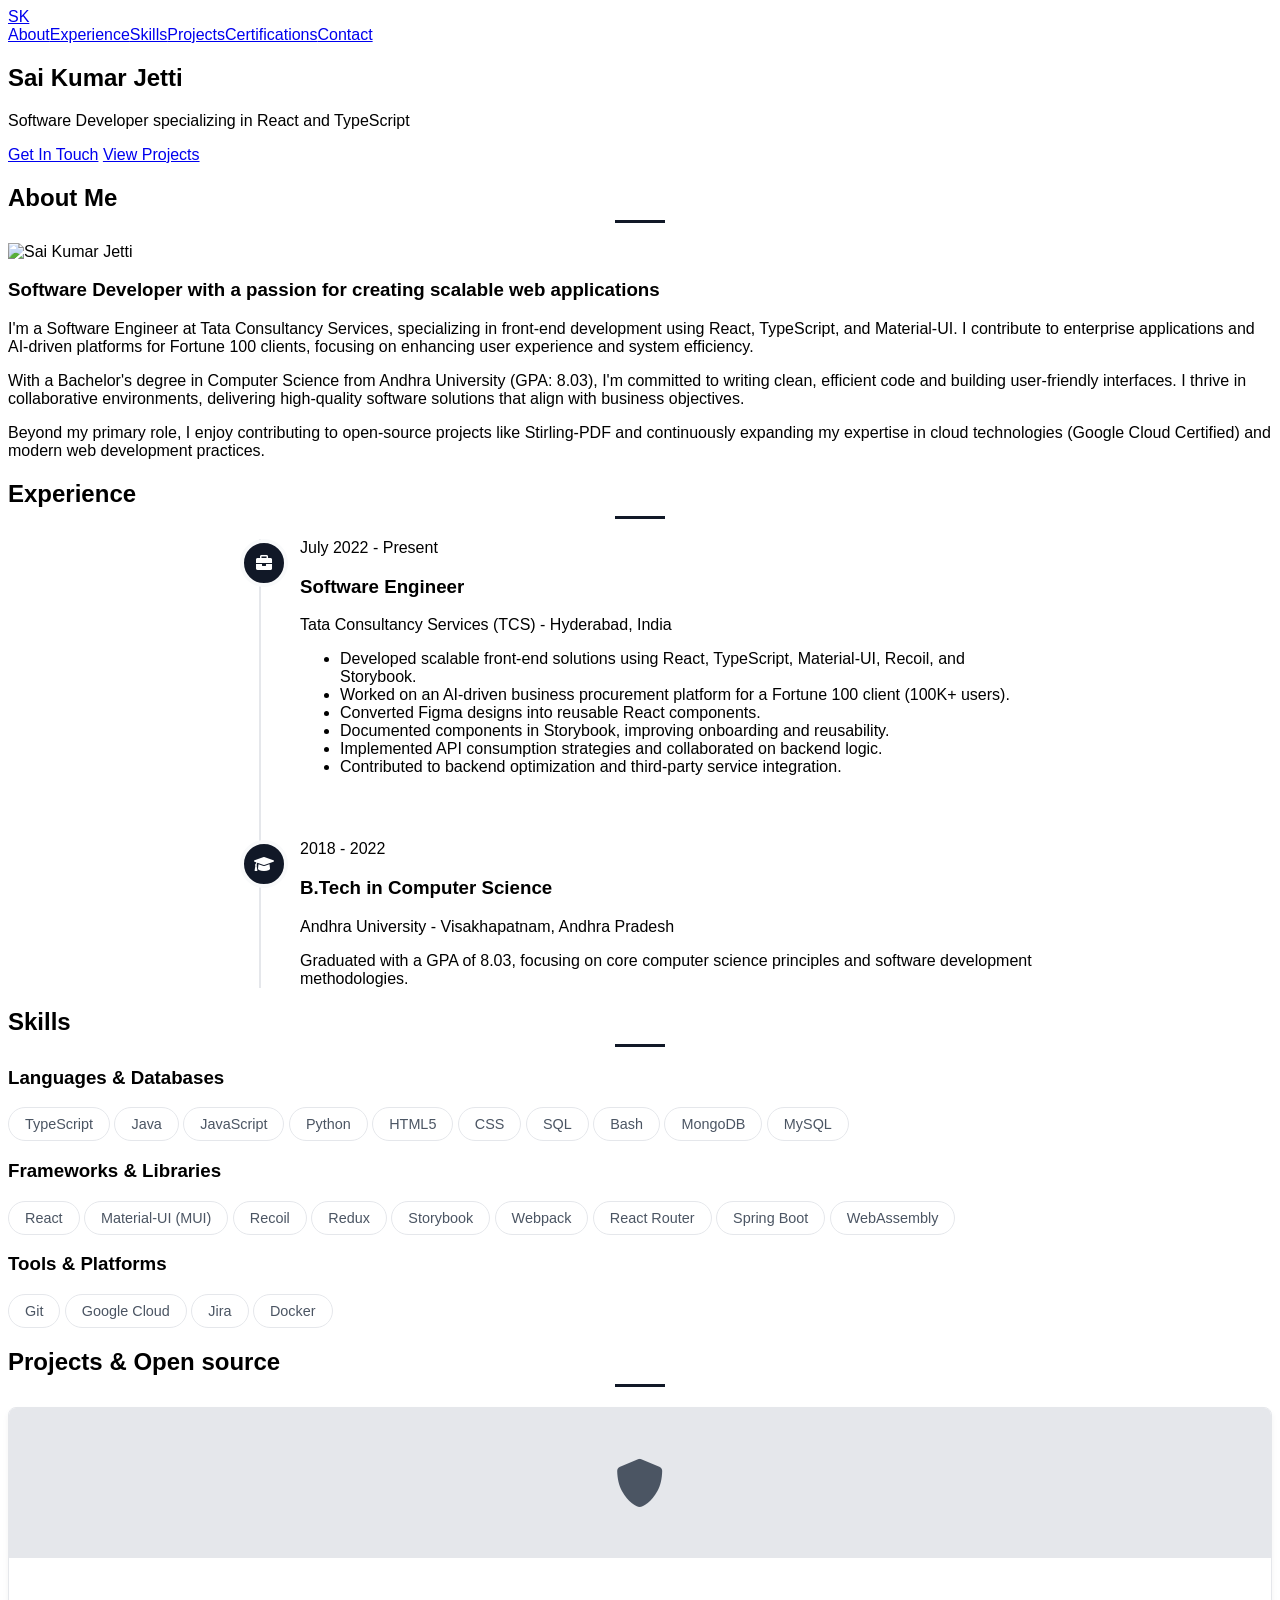
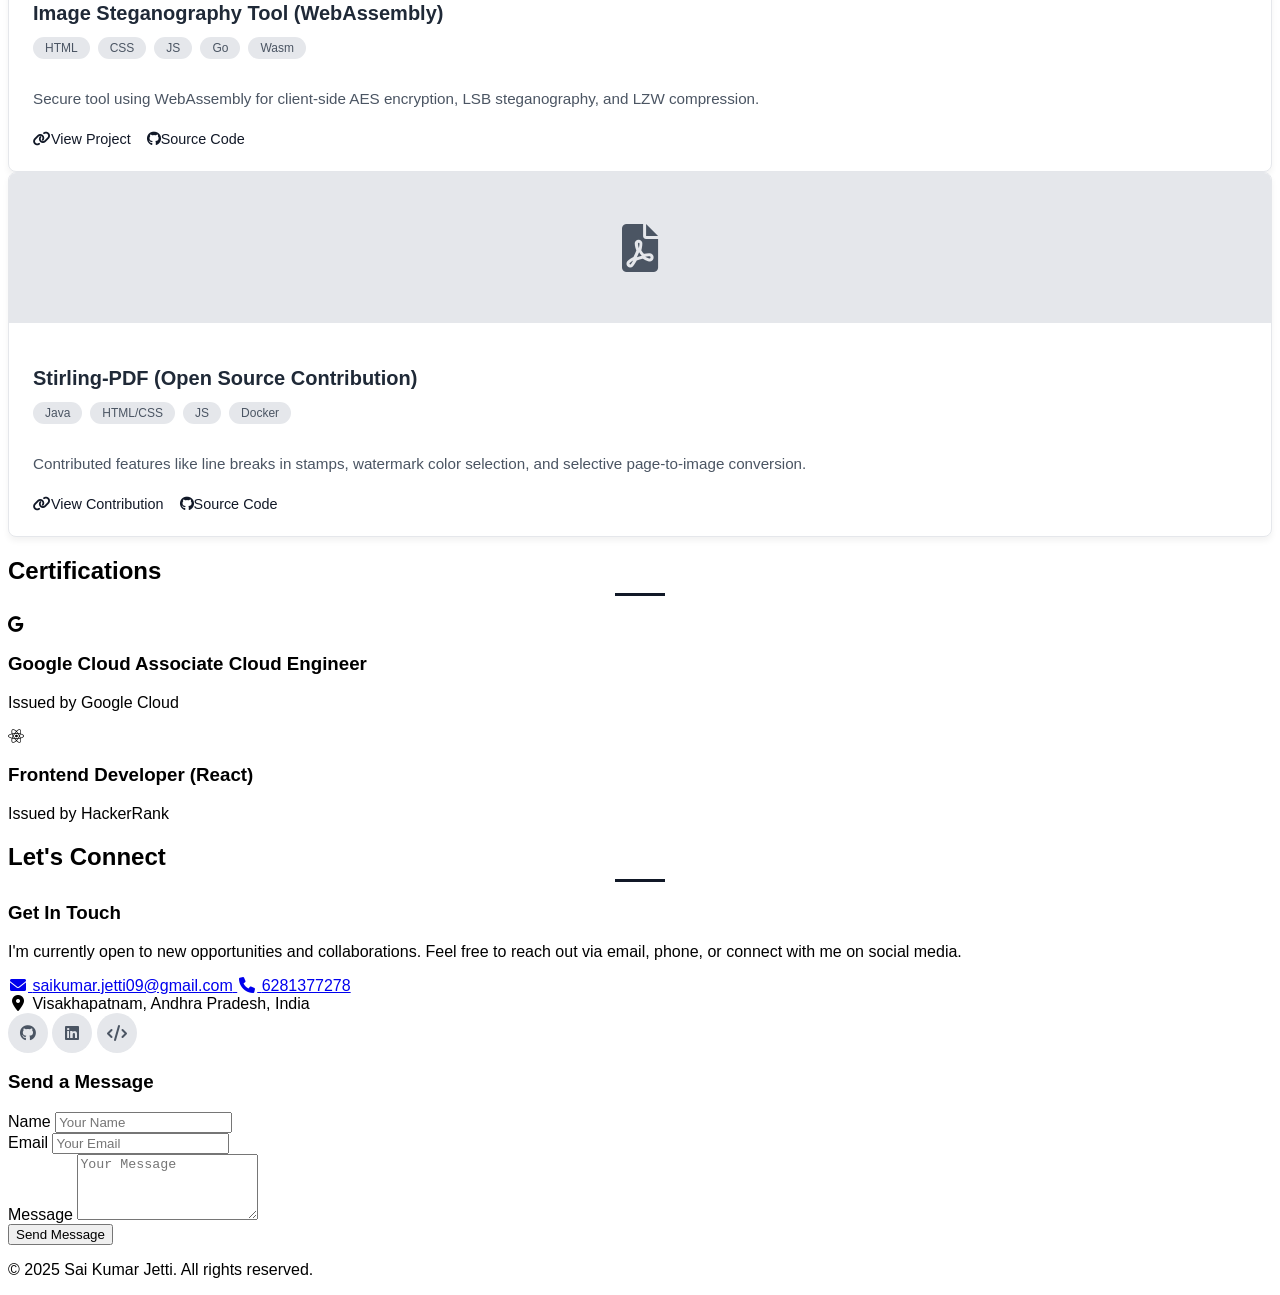
==== commit e9666075: "second draft" ====
--- a/index.html
+++ b/index.html
@@ -12,143 +12,8 @@
       crossorigin="anonymous"
       referrerpolicy="no-referrer"
     />
-    <style>
-      /* Using Inter font which is default in Tailwind */
-      body {
-        font-family: "Inter", sans-serif;
-      }
-      /* Custom CSS Variables - Minimalist Black & White */
-      :root {
-        --primary-text-color: #1f2937; /* gray-800 */
-        --secondary-text-color: #4b5563; /* gray-600 */
-        --background-color: #ffffff; /* white */
-        --section-bg-color: #f9fafb; /* gray-50 - for subtle section difference */
-        --header-footer-bg: #f9fafb; /* gray-50 - Keep header/footer light */
-        --border-color: #e5e7eb; /* gray-200 */
-        --interactive-color: #111827; /* gray-900 - For buttons, links */
-        --interactive-hover-bg: #374151; /* gray-700 - Hover for dark elements */
-        --interactive-hover-light-bg: #e5e7eb; /* gray-200 - Hover for light elements */
-      }
-
-      /* Section title style */
-      .section-title::after {
-        content: "";
-        display: block;
-        width: 50px;
-        height: 3px;
-        background-color: var(--interactive-color); /* Use dark gray */
-        margin: 8px auto 0;
-      }
-
-      /* Simple Timeline Structure */
-      .timeline {
-        position: relative;
-        max-width: 800px;
-        margin: 0 auto;
-      }
-      .timeline::before {
-        content: "";
-        position: absolute;
-        width: 2px;
-        background-color: var(--border-color);
-        top: 0;
-        bottom: 0;
-        left: 19px;
-      }
-      .timeline-item {
-        position: relative;
-        padding-left: 60px;
-        padding-bottom: 2rem;
-      }
-      .timeline-item:last-child {
-        padding-bottom: 0;
-      }
-      .timeline-icon {
-        position: absolute;
-        left: 0;
-        top: 0px;
-        width: 40px;
-        height: 40px;
-        background-color: var(
-          --interactive-color
-        ); /* Dark gray icon background */
-        color: var(--background-color); /* White icon */
-        border-radius: 50%;
-        display: flex;
-        align-items: center;
-        justify-content: center;
-        border: 4px solid var(--section-bg-color); /* Match section background */
-        z-index: 1;
-      }
-
-      /* Animation */
-      .fade-in {
-        opacity: 0;
-        transform: translateY(20px);
-        animation: fadeInAnimation 0.8s ease-out forwards;
-      }
-      @keyframes fadeInAnimation {
-        to {
-          opacity: 1;
-          transform: translateY(0);
-        }
-      }
-      section {
-        animation-delay: 0.1s;
-      }
-      .hero-content h1 {
-        animation: fadeInAnimation 0.5s ease-out forwards;
-        opacity: 0;
-      }
-      .hero-content p:nth-of-type(1) {
-        animation: fadeInAnimation 0.5s 0.2s ease-out forwards;
-        opacity: 0;
-      }
-      .hero-content div:nth-of-type(1) {
-        animation: fadeInAnimation 0.5s 0.4s ease-out forwards;
-        opacity: 0;
-      }
-
-      /* Responsive Nav */
-      .nav-links {
-        display: flex;
-      }
-      .mobile-menu-button {
-        display: none;
-      }
-      @media (max-width: 768px) {
-        .nav-links {
-          display: none;
-          flex-direction: column;
-          width: 100%;
-          position: absolute;
-          top: 68px; /* Adjust based on nav height */
-          left: 0;
-          background-color: var(
-            --header-footer-bg
-          ); /* Light background for mobile menu */
-          padding: 1rem 0;
-          border-bottom: 1px solid var(--border-color);
-        }
-        .nav-links.active {
-          display: flex;
-        }
-        .nav-links a {
-          text-align: center;
-          padding: 0.75rem 0; /* Increased padding */
-          width: 100%;
-          color: var(--primary-text-color); /* Dark text for mobile nav */
-        }
-        .nav-links a:hover {
-          background-color: var(
-            --interactive-hover-light-bg
-          ); /* Light gray hover */
-        }
-        .mobile-menu-button {
-          display: block;
-        }
-      }
-    </style>
+    <link rel="stylesheet" href="style.css" />
+    <script src="./script.js"></script>
   </head>
   <body
     class="bg-[var(--background-color)] text-[var(--primary-text-color)] antialiased"
@@ -242,7 +107,7 @@
         <div class="flex flex-col md:flex-row items-center gap-12">
           <div class="md:w-1/3 text-center">
             <img
-              src="https://placehold.co/400x400/e5e7eb/4b5563?text=Sai+K+Jetti"
+              src="./static/me.jpg"
               alt="Sai Kumar Jetti"
               class="rounded-lg shadow-md mx-auto border-4 border-white"
             />
@@ -435,26 +300,6 @@
             </div>
           </div>
         </div>
-        <style>
-          .skill-badge {
-            background-color: var(--background-color); /* white */
-            border: 1px solid var(--border-color); /* gray-200 */
-            border-radius: 9999px;
-            padding: 0.5rem 1rem;
-            font-size: 0.9rem;
-            color: var(--secondary-text-color); /* gray-600 */
-            transition: all 0.3s ease;
-            cursor: default;
-            display: inline-block;
-          }
-          .skill-badge:hover {
-            background-color: var(--interactive-hover-light-bg); /* gray-200 */
-            color: var(--primary-text-color); /* gray-800 */
-            transform: translateY(-2px); /* Subtle lift */
-            /* Optional: Add subtle shadow on hover */
-            /* box-shadow: 0 3px 10px rgba(0, 0, 0, 0.05); */
-          }
-        </style>
       </section>
 
       <section
@@ -465,7 +310,7 @@
           <h2
             class="text-3xl font-semibold mb-12 text-center section-title text-[var(--primary-text-color)]"
           >
-            Featured Projects
+            Projects & Open source
           </h2>
           <div class="grid grid-cols-1 md:grid-cols-2 gap-8">
             <div class="project-card">
@@ -488,10 +333,17 @@
                   LSB steganography, and LZW compression.
                 </p>
                 <div class="project-links">
-                  <a href="#" target="_blank">
+                  <a
+                    href="https://saikumarjetti.github.io/go-wasm/"
+                    target="_blank"
+                  >
                     <i class="fas fa-link mr-1"></i> View Project
                   </a>
-                  <a href="#" target="_blank" class="ml-4">
+                  <a
+                    href="https://github.com/saikumarjetti/go-wasm"
+                    target="_blank"
+                    class="ml-4"
+                  >
                     <i class="fab fa-github mr-1"></i> Source Code
                   </a>
                 </div>
@@ -516,10 +368,17 @@
                   color selection, and selective page-to-image conversion.
                 </p>
                 <div class="project-links">
-                  <a href="#" target="_blank">
+                  <a
+                    href="https://github.com/Stirling-Tools/Stirling-PDF/pulls?q=is%3Apr+author%3Asaikumarjetti+"
+                    target="_blank"
+                  >
                     <i class="fas fa-link mr-1"></i> View Contribution
                   </a>
-                  <a href="#" target="_blank" class="ml-4">
+                  <a
+                    href="https://github.com/Stirling-Tools/Stirling-PDF"
+                    target="_blank"
+                    class="ml-4"
+                  >
                     <i class="fab fa-github mr-1"></i> Source Code
                   </a>
                 </div>
@@ -527,79 +386,6 @@
             </div>
           </div>
         </div>
-        <style>
-          .project-card {
-            background-color: var(--background-color); /* white */
-            border-radius: 8px;
-            overflow: hidden;
-            box-shadow: 0 4px 6px rgba(0, 0, 0, 0.05); /* Softer shadow */
-            transition: box-shadow 0.3s ease;
-            border: 1px solid var(--border-color);
-            display: flex;
-            flex-direction: column;
-          }
-          .project-card:hover {
-            box-shadow: 0 10px 15px rgba(0, 0, 0, 0.07); /* Slightly larger shadow on hover */
-          }
-          .project-image {
-            height: 150px;
-            background-color: var(--border-color); /* gray-200 */
-            display: flex;
-            align-items: center;
-            justify-content: center;
-            color: var(--secondary-text-color); /* gray-600 */
-          }
-          .project-content {
-            padding: 1.5rem;
-            flex-grow: 1;
-            display: flex;
-            flex-direction: column;
-          }
-          .project-title {
-            font-size: 1.25rem;
-            font-weight: 600;
-            margin-bottom: 0.75rem;
-            color: var(--primary-text-color);
-          }
-          .project-tags {
-            display: flex;
-            flex-wrap: wrap;
-            gap: 0.5rem;
-            margin-bottom: 1rem;
-          }
-          .project-tag {
-            background-color: var(--border-color); /* gray-200 */
-            padding: 0.25rem 0.75rem;
-            border-radius: 9999px;
-            font-size: 0.75rem;
-            font-weight: 500;
-            color: var(--secondary-text-color); /* gray-600 */
-          }
-          .project-description {
-            color: var(--secondary-text-color);
-            margin-bottom: 1.5rem;
-            font-size: 0.95rem;
-            flex-grow: 1;
-          }
-          .project-links {
-            display: flex;
-            gap: 1rem;
-            margin-top: auto;
-          }
-          .project-links a {
-            color: var(--interactive-color); /* gray-900 */
-            text-decoration: none;
-            font-size: 0.9rem;
-            font-weight: 500;
-            display: inline-flex;
-            align-items: center;
-            transition: color 0.3s ease;
-          }
-          .project-links a:hover {
-            color: var(--secondary-text-color); /* gray-600 */
-            text-decoration: underline;
-          }
-        </style>
       </section>
 
       <section id="certifications" class="py-16 fade-in">
@@ -719,24 +505,6 @@
                   <i class="fas fa-code"></i>
                 </a>
               </div>
-              <style>
-                .social-icon {
-                  display: inline-flex;
-                  align-items: center;
-                  justify-content: center;
-                  width: 40px;
-                  height: 40px;
-                  border-radius: 50%;
-                  background-color: var(--border-color); /* gray-200 */
-                  color: var(--secondary-text-color); /* gray-600 */
-                  text-decoration: none;
-                  transition: background-color 0.3s ease, color 0.3s ease;
-                }
-                .social-icon:hover {
-                  background-color: var(--interactive-color); /* gray-900 */
-                  color: var(--background-color); /* white */
-                }
-              </style>
             </div>
 
             <div class="md:w-1/2">
@@ -809,24 +577,5 @@
         <p class="text-sm">&copy; 2025 Sai Kumar Jetti. All rights reserved.</p>
       </div>
     </footer>
-
-    <script>
-      const menuButton = document.getElementById("mobile-menu-toggle");
-      const navLinksContainer = document.getElementById("mobile-nav-links"); // Target the container div
-
-      menuButton.addEventListener("click", () => {
-        // Toggle 'hidden' and 'active' classes on the container
-        navLinksContainer.classList.toggle("hidden");
-        navLinksContainer.classList.toggle("active"); // Use 'active' for CSS targeting if needed
-      });
-
-      // Close menu when a link inside the container is clicked
-      navLinksContainer.querySelectorAll("a").forEach((link) => {
-        link.addEventListener("click", () => {
-          navLinksContainer.classList.add("hidden");
-          navLinksContainer.classList.remove("active");
-        });
-      });
-    </script>
   </body>
 </html>
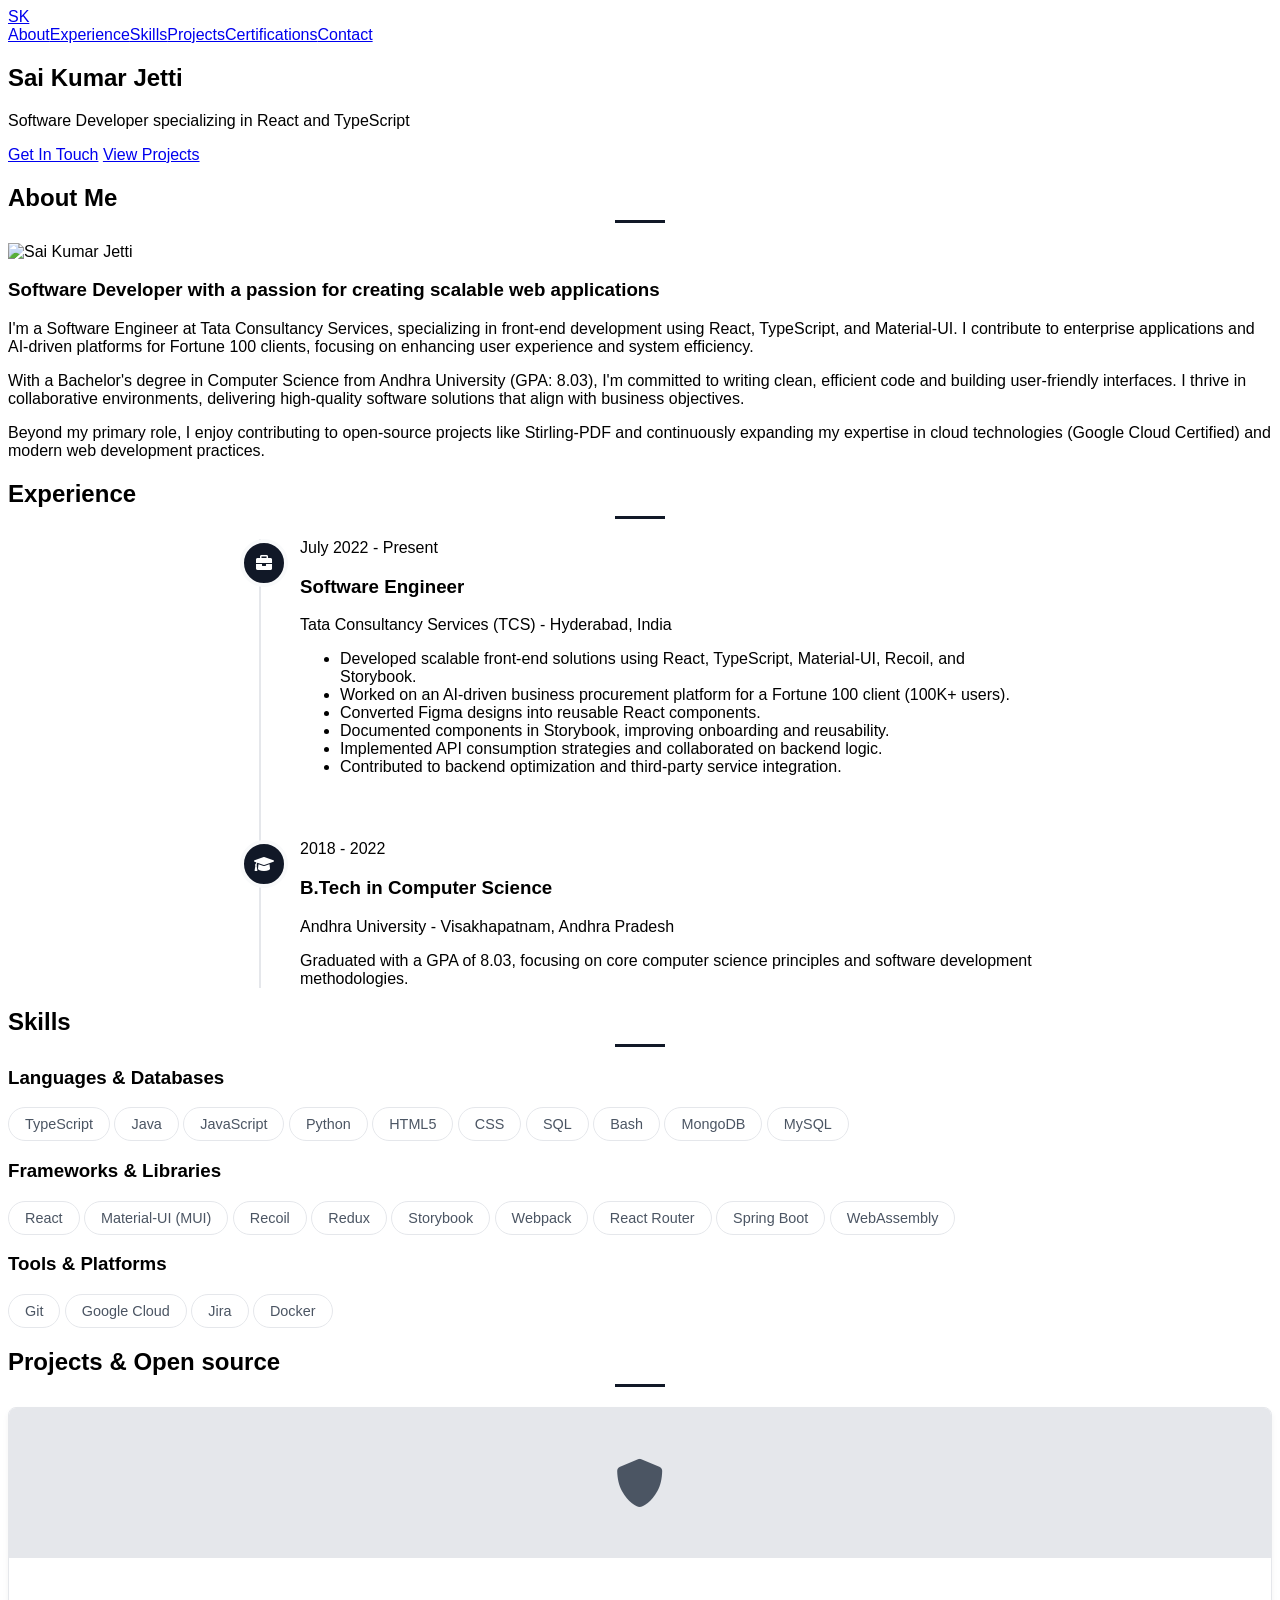
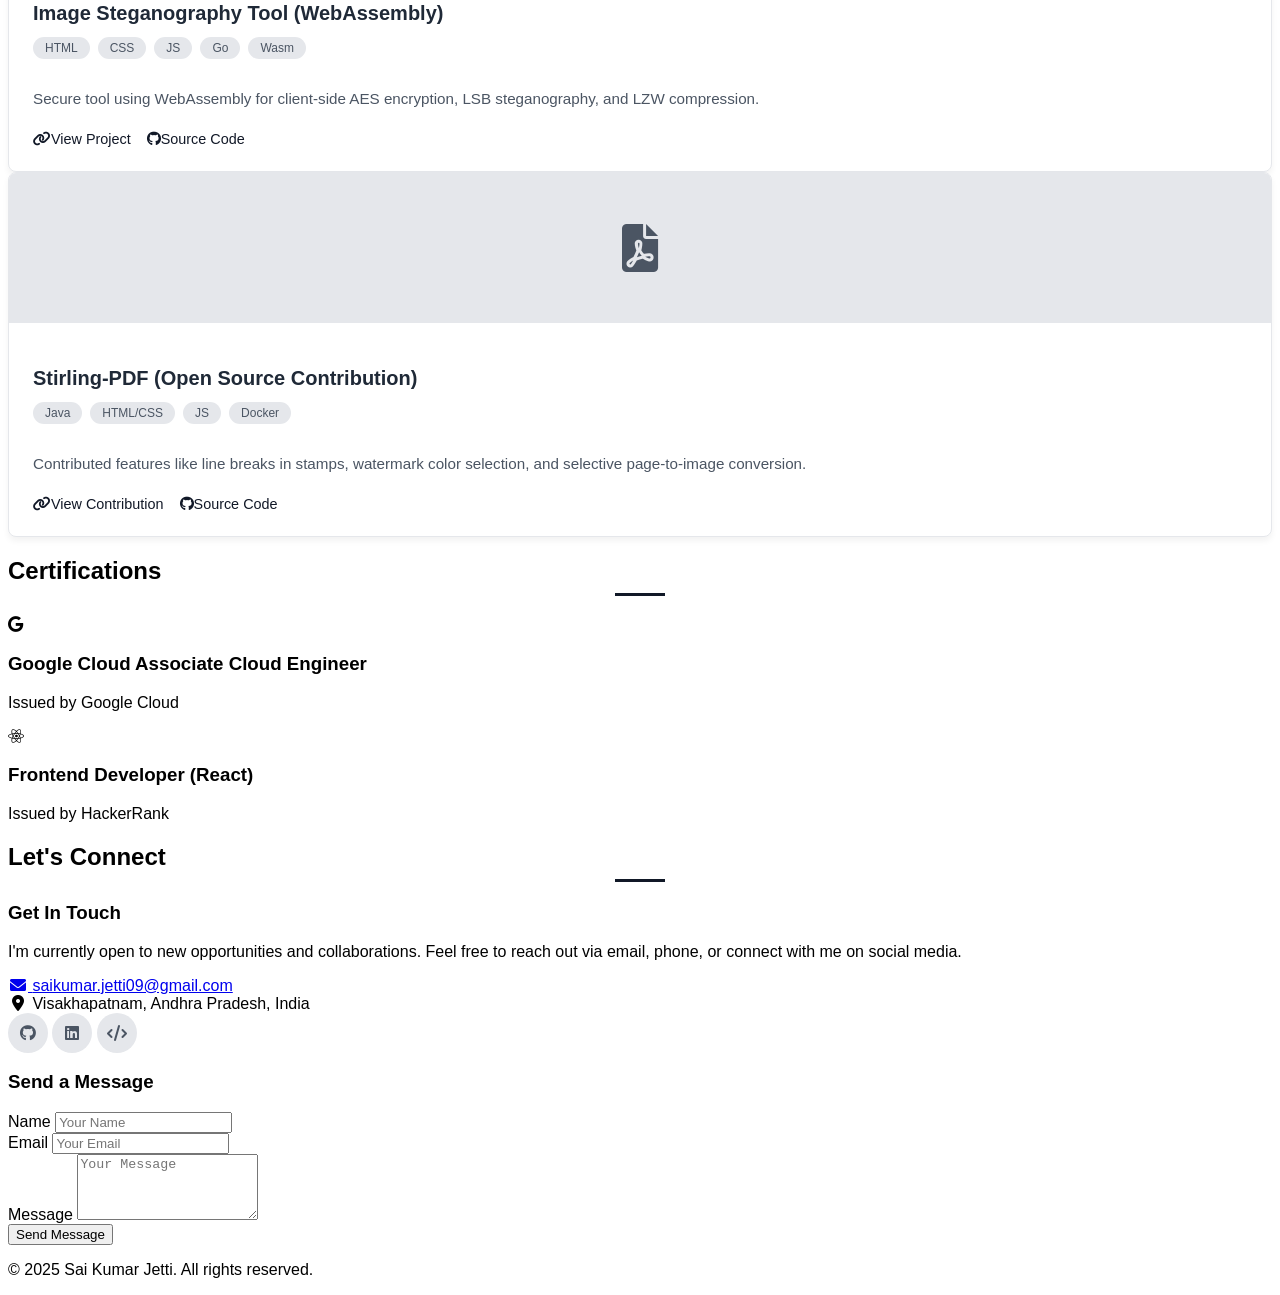
==== commit e0466798: "Update index.html number removed" ====
--- a/index.html
+++ b/index.html
@@ -461,15 +461,6 @@
                     >saikumar.jetti09@gmail.com</span
                   >
                 </a>
-                <a href="tel:6281377278" class="flex items-center group">
-                  <i
-                    class="fas fa-phone fa-fw mr-3 text-[var(--interactive-color)]"
-                  ></i>
-                  <span
-                    class="group-hover:text-[var(--interactive-color)] group-hover:underline transition duration-300"
-                    >6281377278</span
-                  >
-                </a>
                 <div class="flex items-center">
                   <i
                     class="fas fa-map-marker-alt fa-fw mr-3 text-[var(--interactive-color)]"
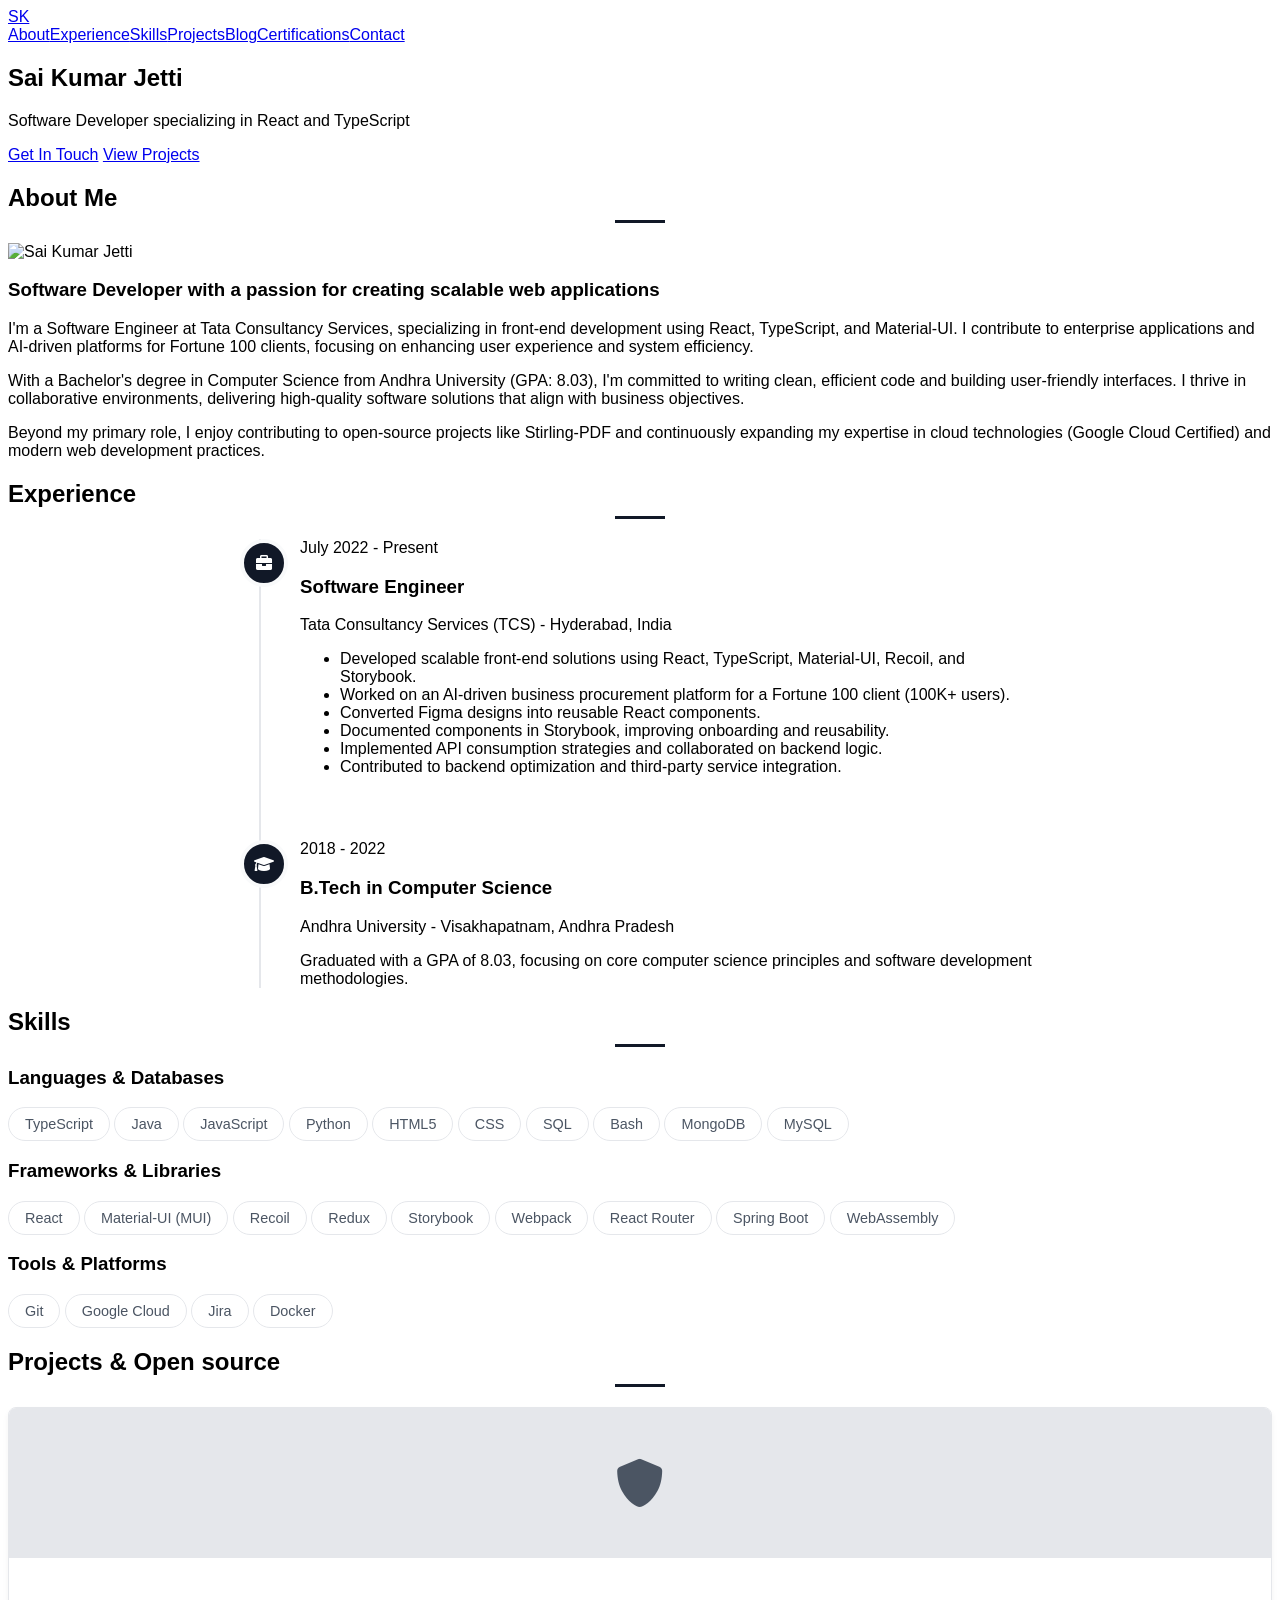
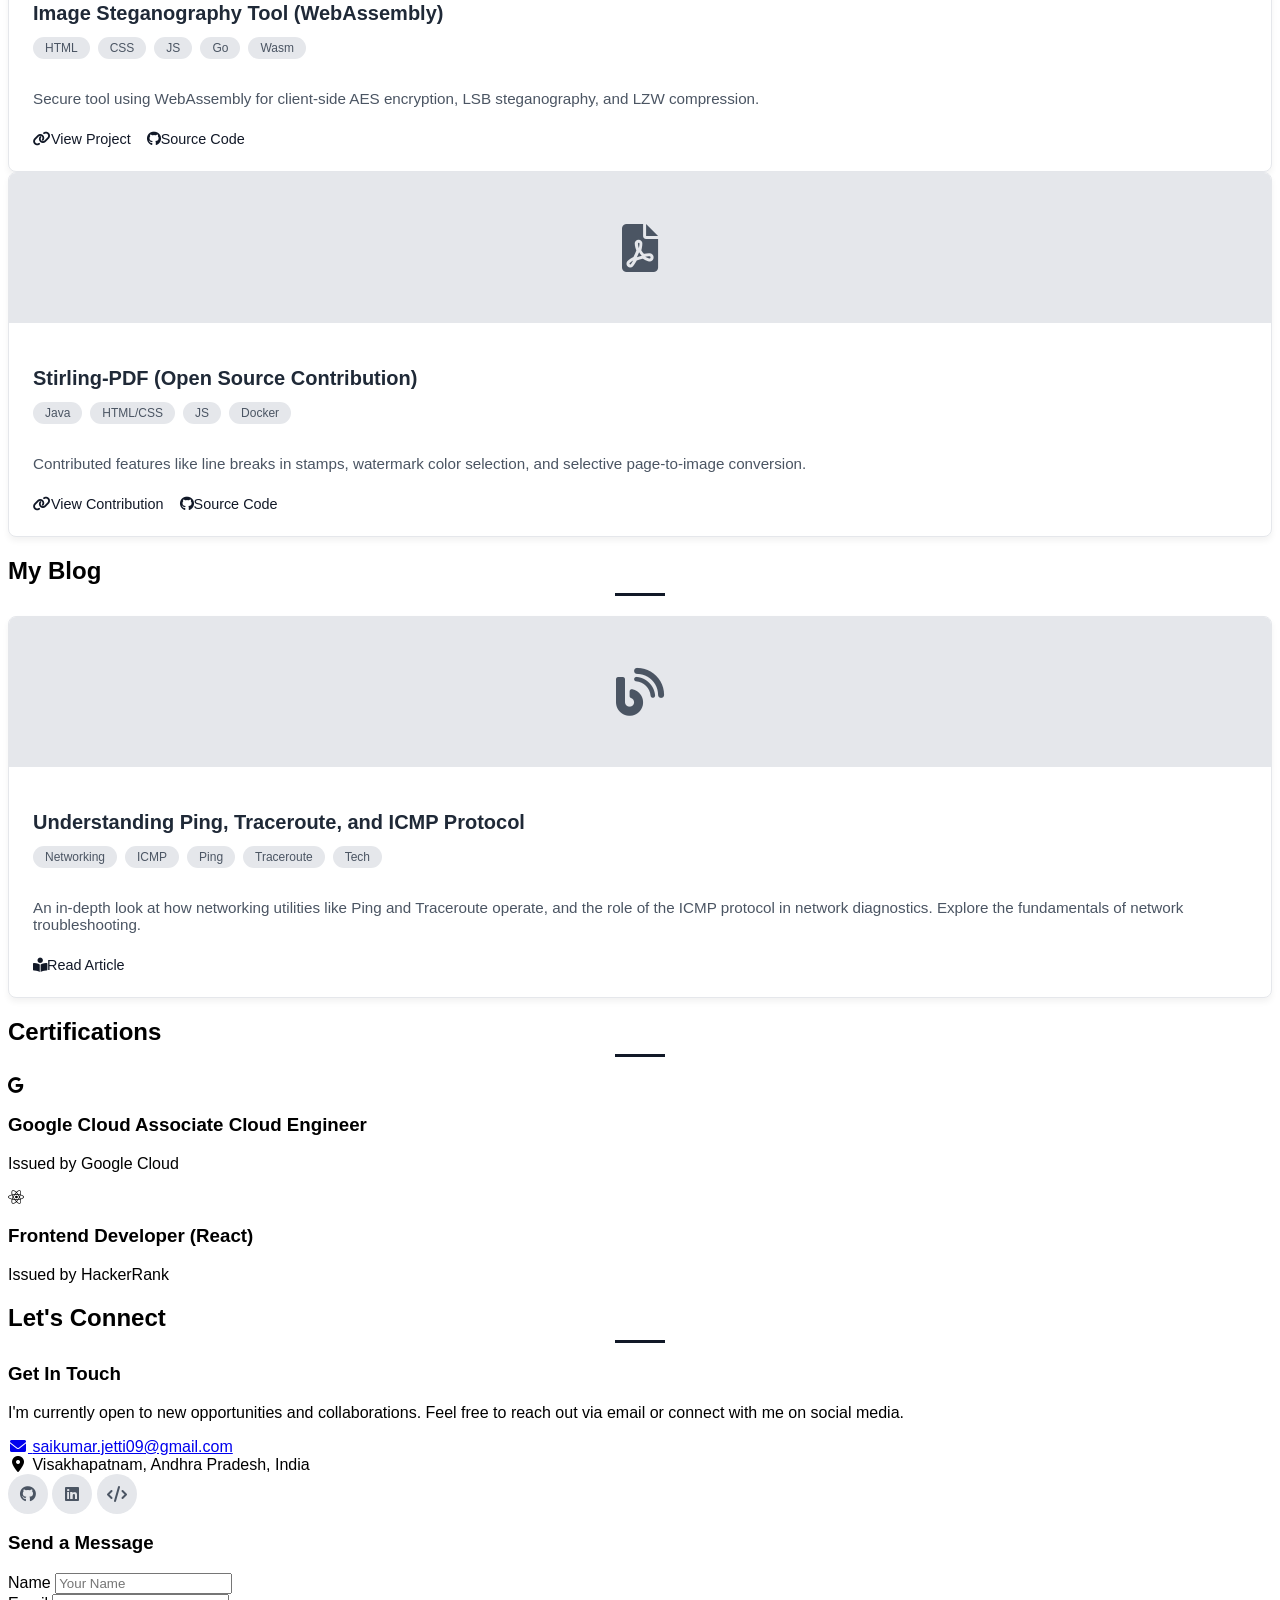
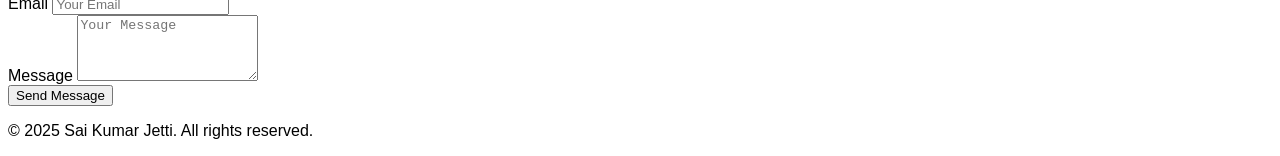
==== commit 6578dc22: "Enhance navigation and add blog section to index.html" ====
--- a/index.html
+++ b/index.html
@@ -13,7 +13,6 @@
       referrerpolicy="no-referrer"
     />
     <link rel="stylesheet" href="style.css" />
-    <script src="./script.js"></script>
   </head>
   <body
     class="bg-[var(--background-color)] text-[var(--primary-text-color)] antialiased"
@@ -36,7 +35,10 @@
             <i class="fas fa-bars fa-lg"></i>
           </button>
 
-          <div class="hidden md:flex space-x-6 nav-links">
+          <div
+            id="desktop-nav-links"
+            class="hidden md:flex space-x-6 nav-links"
+          >
             <a
               href="#about"
               class="hover:text-[var(--interactive-color)] font-medium transition duration-300"
@@ -58,6 +60,11 @@
               >Projects</a
             >
             <a
+              href="#blog"
+              class="hover:text-[var(--interactive-color)] font-medium transition duration-300"
+              >Blog</a
+            >
+            <a
               href="#certifications"
               class="hover:text-[var(--interactive-color)] font-medium transition duration-300"
               >Certifications</a
@@ -69,7 +76,10 @@
             >
           </div>
         </nav>
-        <div id="mobile-nav-links" class="nav-links hidden md:hidden"></div>
+        <div
+          id="mobile-nav-links"
+          class="nav-links hidden md:hidden mt-4"
+        ></div>
       </div>
     </header>
 
@@ -110,6 +120,7 @@
               src="./static/me.jpg"
               alt="Sai Kumar Jetti"
               class="rounded-lg shadow-md mx-auto border-4 border-white"
+              onerror="this.onerror=null; this.src='https://placehold.co/300x300/e2e8f0/64748b?text=SK';"
             />
           </div>
           <div class="md:w-2/3">
@@ -237,7 +248,9 @@
         </div>
         <style>
           #experience .timeline-icon {
-            border-color: var(--section-bg-color);
+            border-color: var(
+              --section-bg-color
+            ); /* Ensures icon border matches section background */
           }
         </style>
       </section>
@@ -336,12 +349,14 @@
                   <a
                     href="https://saikumarjetti.github.io/go-wasm/"
                     target="_blank"
+                    rel="noopener noreferrer"
                   >
                     <i class="fas fa-link mr-1"></i> View Project
                   </a>
                   <a
                     href="https://github.com/saikumarjetti/go-wasm"
                     target="_blank"
+                    rel="noopener noreferrer"
                     class="ml-4"
                   >
                     <i class="fab fa-github mr-1"></i> Source Code
@@ -371,15 +386,61 @@
                   <a
                     href="https://github.com/Stirling-Tools/Stirling-PDF/pulls?q=is%3Apr+author%3Asaikumarjetti+"
                     target="_blank"
+                    rel="noopener noreferrer"
                   >
                     <i class="fas fa-link mr-1"></i> View Contribution
                   </a>
                   <a
                     href="https://github.com/Stirling-Tools/Stirling-PDF"
                     target="_blank"
+                    rel="noopener noreferrer"
                     class="ml-4"
                   >
                     <i class="fab fa-github mr-1"></i> Source Code
+                  </a>
+                </div>
+              </div>
+            </div>
+          </div>
+        </div>
+      </section>
+
+      <section id="blog" class="py-16 fade-in">
+        <div class="container mx-auto px-6">
+          <h2
+            class="text-3xl font-semibold mb-12 text-center section-title text-[var(--primary-text-color)]"
+          >
+            My Blog
+          </h2>
+          <div class="grid grid-cols-1 md:grid-cols-2 gap-8">
+            <div class="project-card">
+              <div class="project-image">
+                <i class="fas fa-blog fa-3x"></i>
+              </div>
+              <div class="project-content">
+                <h3 class="project-title">
+                  Understanding Ping, Traceroute, and ICMP Protocol
+                </h3>
+                <div class="project-tags">
+                  <span class="project-tag">Networking</span>
+                  <span class="project-tag">ICMP</span>
+                  <span class="project-tag">Ping</span>
+                  <span class="project-tag">Traceroute</span>
+                  <span class="project-tag">Tech</span>
+                </div>
+                <p class="project-description">
+                  An in-depth look at how networking utilities like Ping and
+                  Traceroute operate, and the role of the ICMP protocol in
+                  network diagnostics. Explore the fundamentals of network
+                  troubleshooting.
+                </p>
+                <div class="project-links">
+                  <a
+                    href="https://medium.com/@saikumar.jetti09/understanding-ping-traceroute-and-icmp-protocol-05040d7ccbc5"
+                    target="_blank"
+                    rel="noopener noreferrer"
+                  >
+                    <i class="fas fa-book-reader mr-1"></i> Read Article
                   </a>
                 </div>
               </div>
@@ -445,8 +506,7 @@
               <h3 class="text-2xl font-semibold mb-4">Get In Touch</h3>
               <p class="text-[var(--secondary-text-color)] mb-6">
                 I'm currently open to new opportunities and collaborations. Feel
-                free to reach out via email, phone, or connect with me on social
-                media.
+                free to reach out via email or connect with me on social media.
               </p>
               <div class="space-y-4 mb-8">
                 <a
@@ -472,24 +532,27 @@
               </div>
               <div class="flex space-x-4">
                 <a
-                  href="#"
+                  href="https://github.com/saikumarjetti"
                   target="_blank"
+                  rel="noopener noreferrer"
                   class="social-icon"
                   aria-label="GitHub Profile"
                 >
                   <i class="fab fa-github"></i>
                 </a>
                 <a
-                  href="#"
+                  href="https://linkedin.com/in/saikumarjetti"
                   target="_blank"
+                  rel="noopener noreferrer"
                   class="social-icon"
                   aria-label="LinkedIn Profile"
                 >
                   <i class="fab fa-linkedin"></i>
                 </a>
                 <a
-                  href="#"
+                  href="https://leetcode.com/u/saikumarjetti/"
                   target="_blank"
+                  rel="noopener noreferrer"
                   class="social-icon"
                   aria-label="LeetCode Profile"
                 >
@@ -568,5 +631,6 @@
         <p class="text-sm">&copy; 2025 Sai Kumar Jetti. All rights reserved.</p>
       </div>
     </footer>
+    <script src="script.js"></script>
   </body>
 </html>
